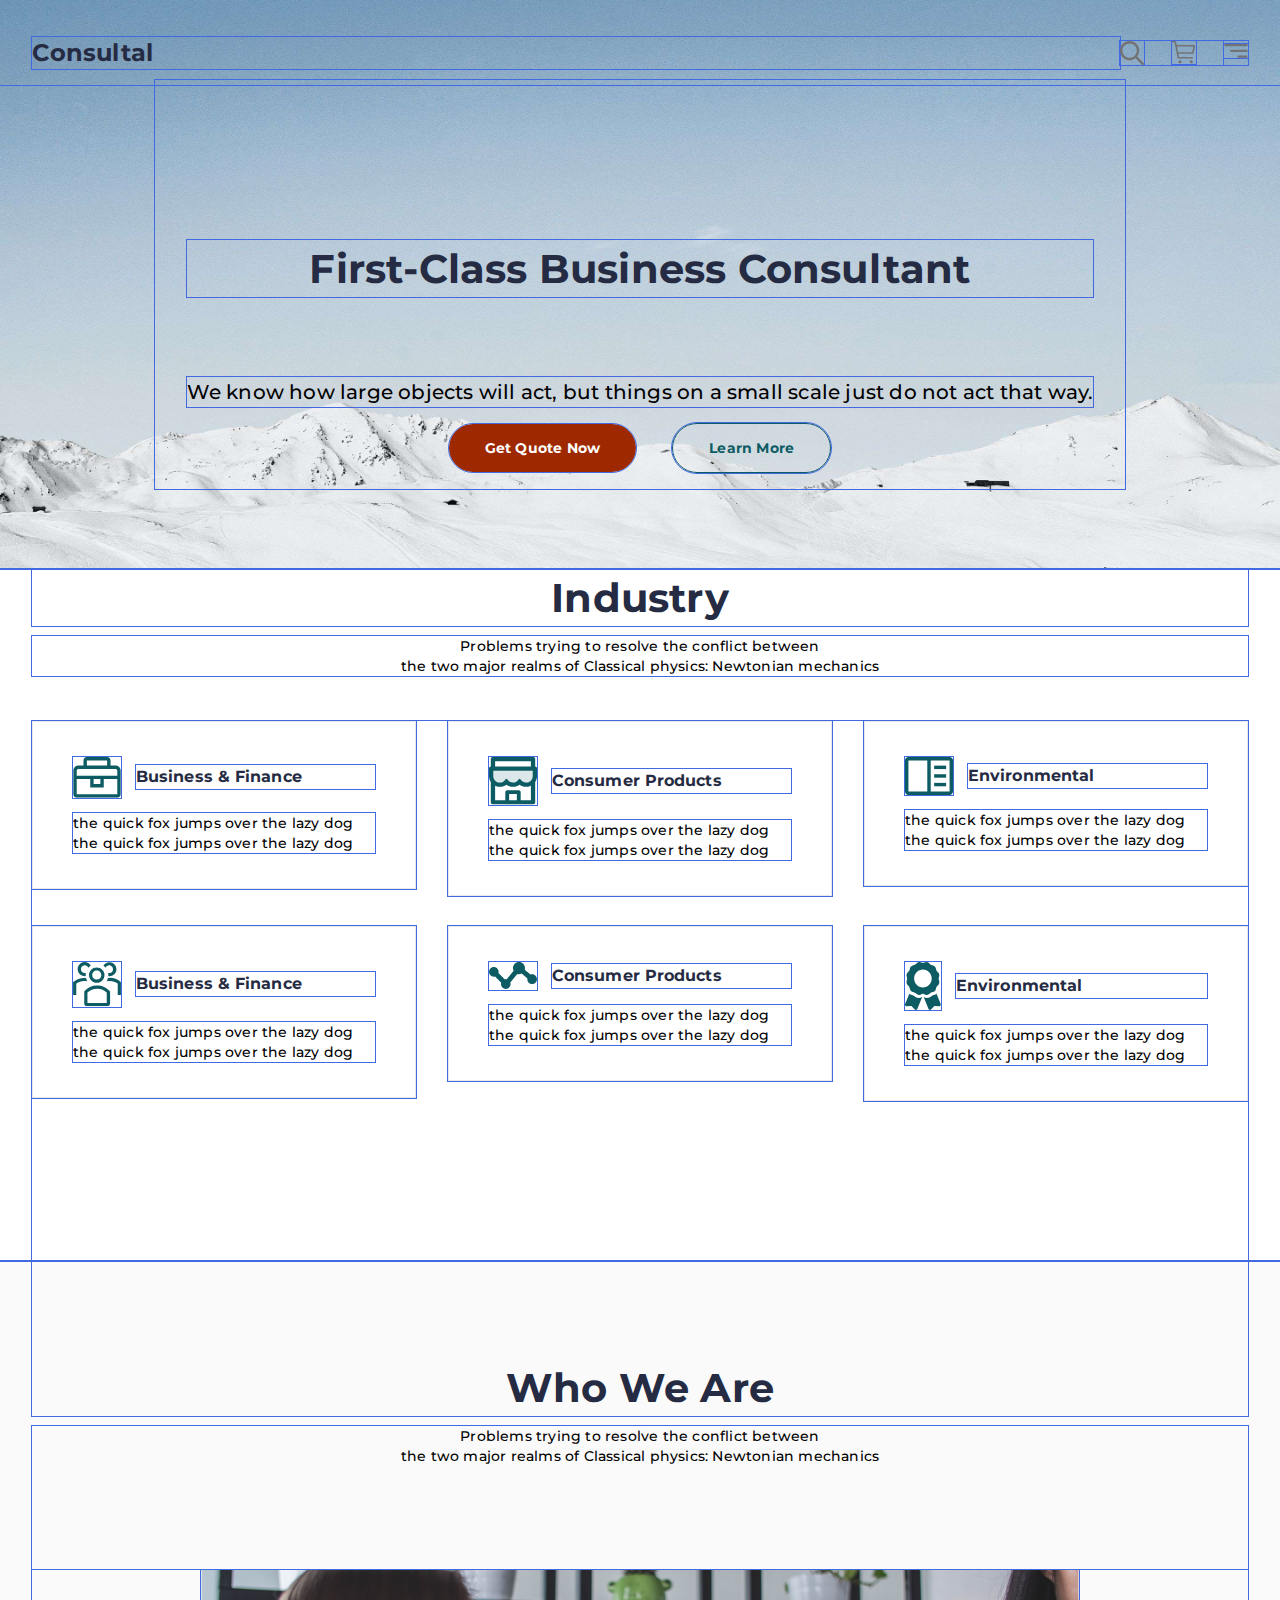
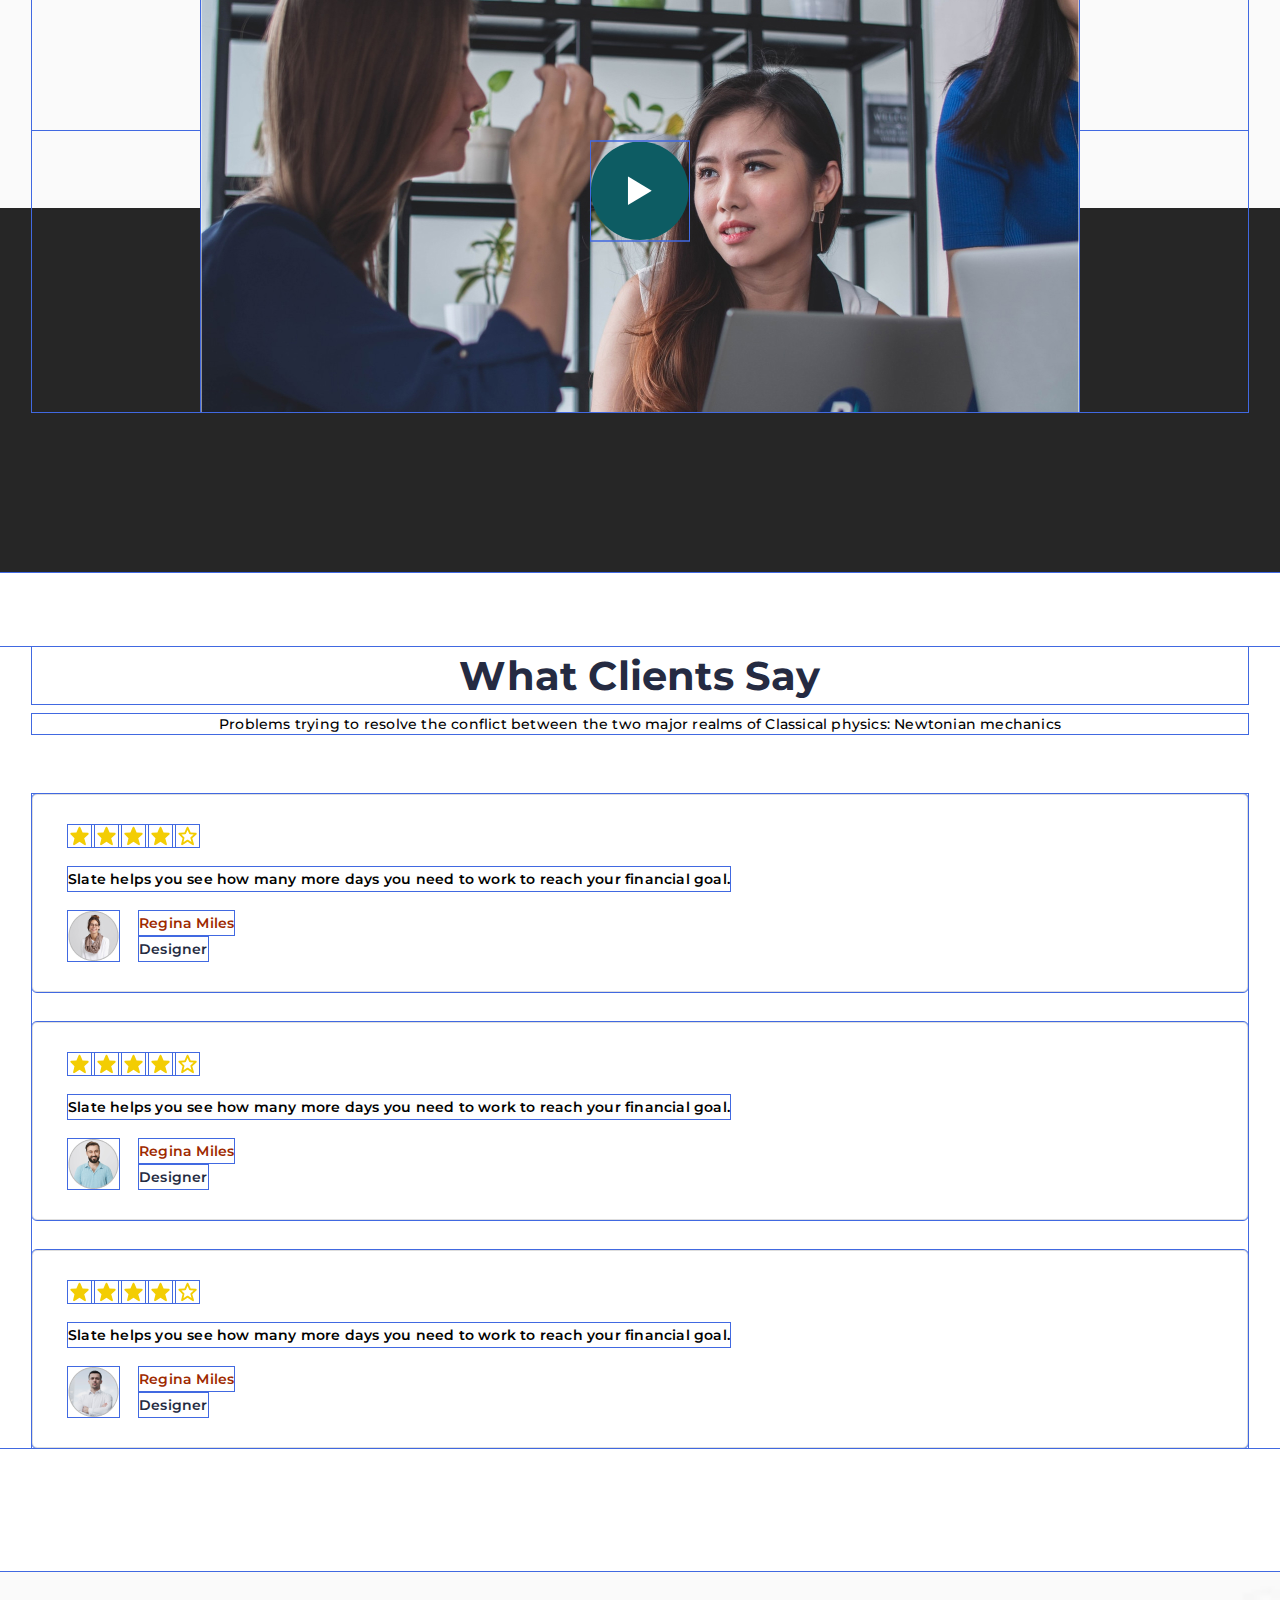
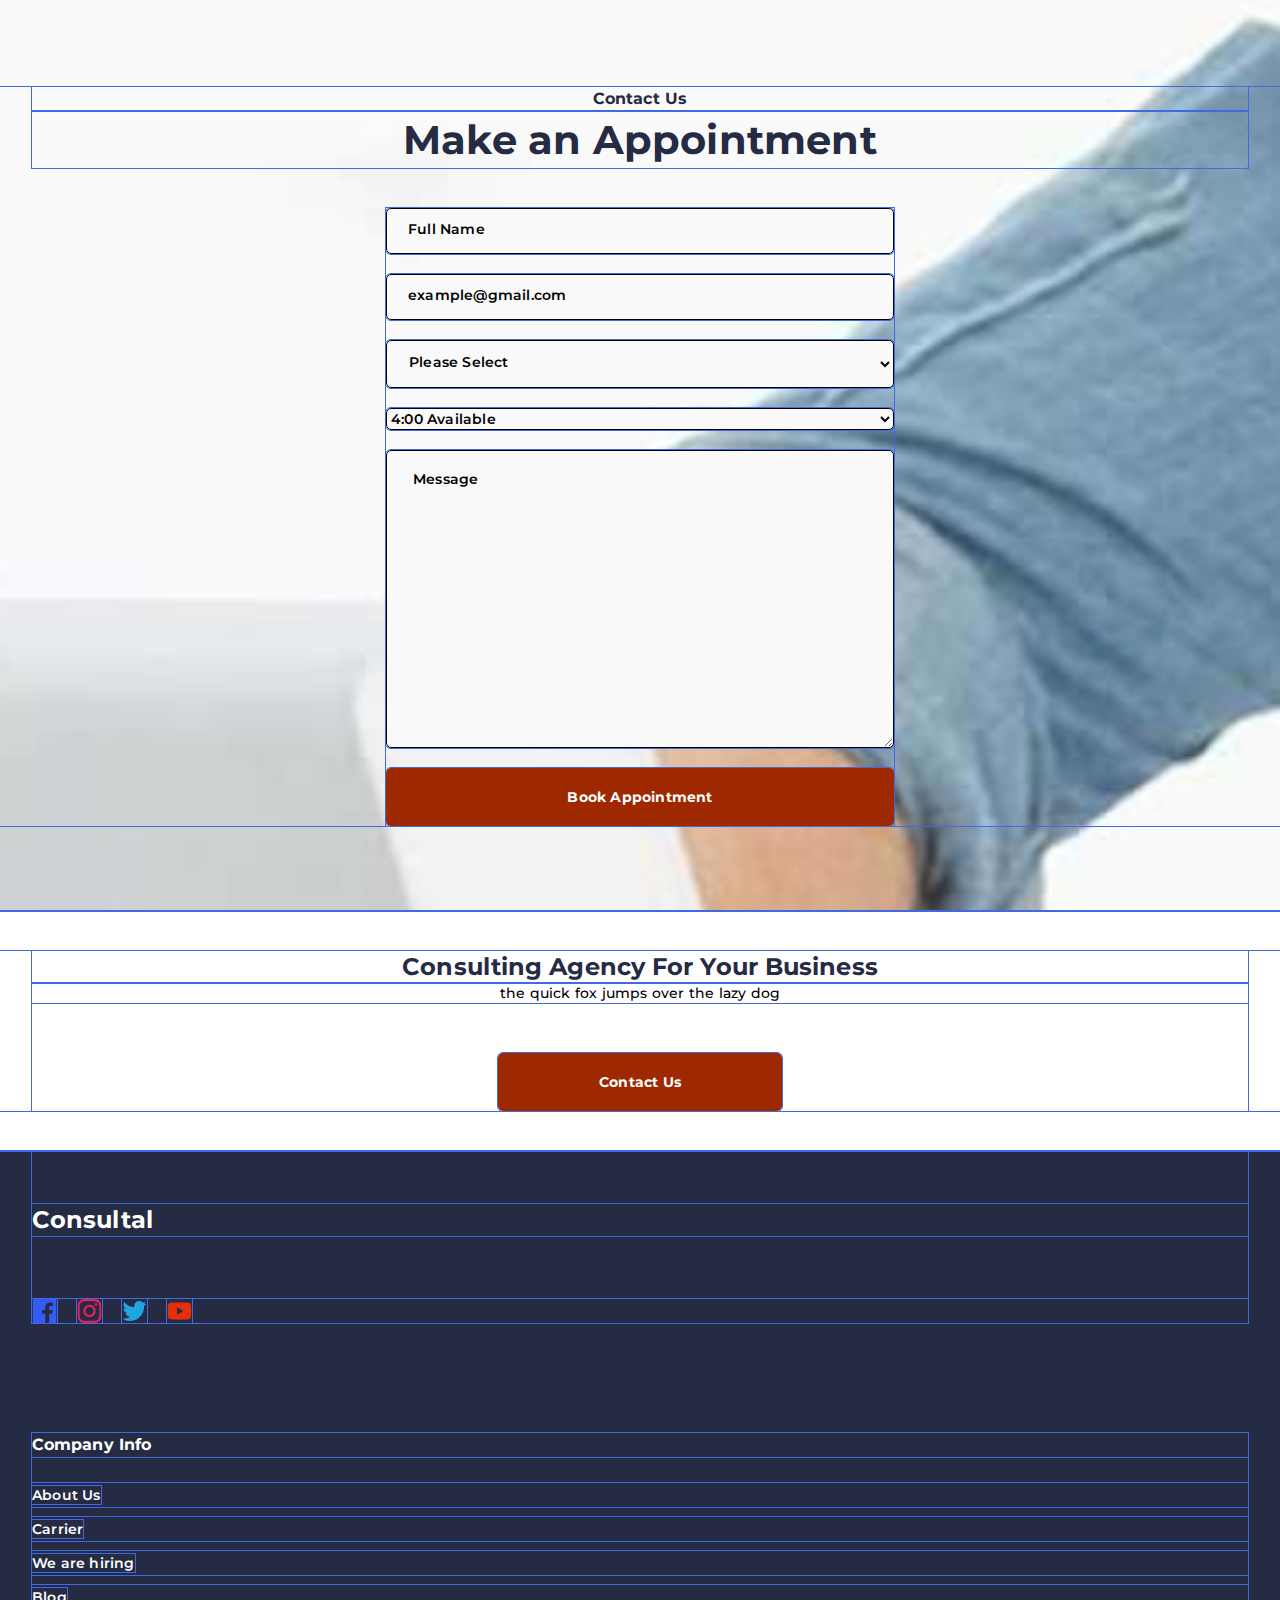
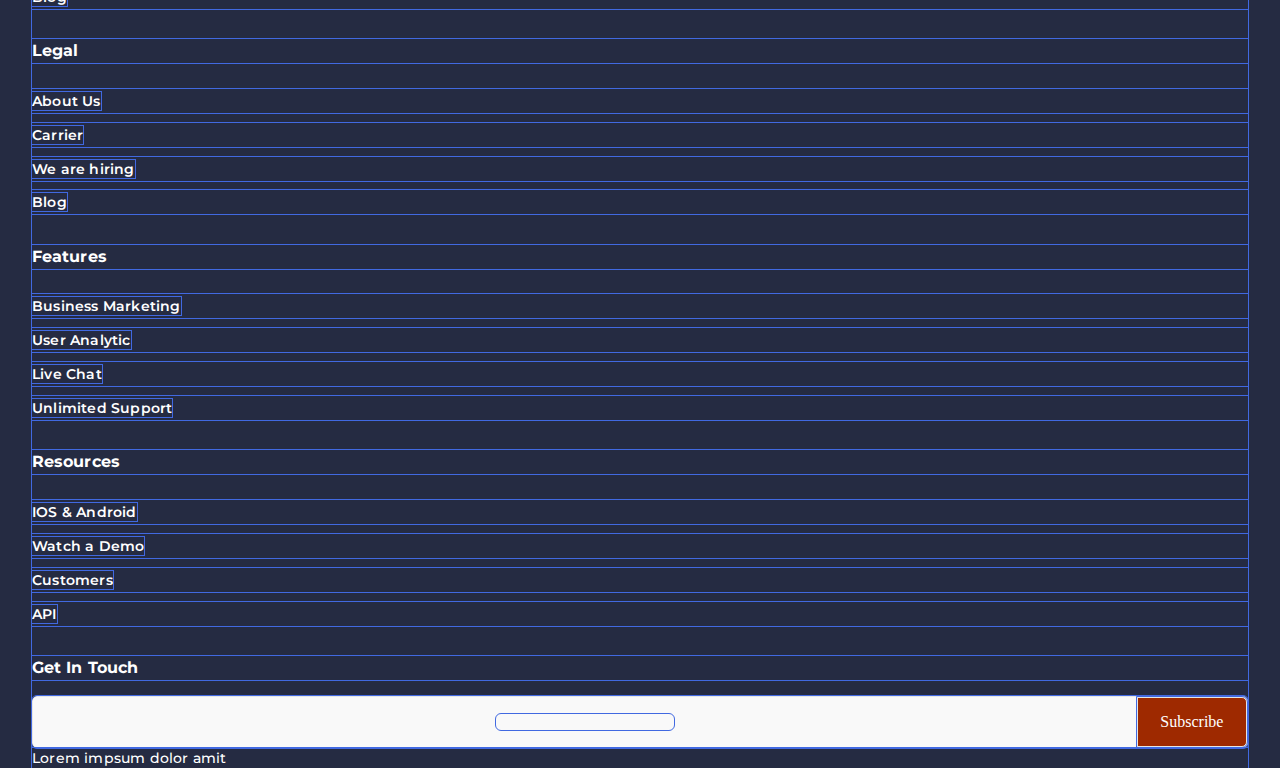
==== index.html @ 3b2313d7 "Add files via upload" ====
<!DOCTYPE html>
<html lang="en">

<head>
    <meta charset="UTF-8">
    <meta name="viewport" content="width=device-width, initial-scale=1.0">
    <title>Consultal</title>
    <link rel="stylesheet" href="css/style.css">
    <script type="module" src="js/index.js" defer></script>
</head>

<body>
    <header class="container" id="header">
        <h3 class="header__title">Consultal</h3>
        <ul class="header__links">
            <li class="header__item"><a href="" class="header__link">Home</a></li>
            <li class="header__item"><a href="" class="header__link">Product</a></li>
            <li class="header__item"><a href="" class="header__link">Pricing</a></li>
            <li class="header__item"><a href="" class="header__link">Contact</a></li>
            <li class="header__item"><a href="html/animation.html" class="header__link">Lab 8</a></li>

        </ul>
        <nav class="header__navigation">
            <button class="header__button">
                <img src="svg/search.svg" alt="search" aria-label="start search">
            </button>
            <button class="header__button">
                <img src="svg/shop.svg" alt="shop" aria-label="open shop">
            </button>
            <button class="header__button" id="burgerButton">
                <img src="svg/menu.svg" alt="burger menu" aria-label="open menu">
            </button>
        </nav>
        <ul class="burger">
            <li class="burger__list">
                <a href="#" class="burger__link" aria-label="open home page">Home</a>
            </li>
            <li class="burger__list">
                <a href="#" class="burger__link" aria-label="open product page">Product</a>
            </li>
            <li class="burger__list">
                <a href="#" class="burger__link" aria-label="open pricing page">Pricing</a>
            </li>
            <li class="burger__list">
                <a href="#" class="burger__link" aria-label="open contact page">Contact</a>
            </li>
        </ul>
    </header>
    <main>
        <section class="hero">
            <div class="container">
                <h1 class="hero__title">First-Class
                    Business
                    Consultant
                </h1>
                <h4 class="hero__title" id="last">
                    We know how large
                    objects will act, but things
                    on a small scale just do
                    not act that way.
                </h4>
                <button class="hero__button-orange">Get Quote Now</button>
                <button class="hero__button-transparent">Learn More</button>
            </div>
        </section>
        <section class="cards">
            <div class="container">
                <h2 class="cards__title">Industry</h2>
                <p class="cards__paragraph">
                    Problems trying to resolve the
                    conflict between <br> the two major realms of
                    Classical physics: Newtonian mechanics
                </p>
                <div class="cards__container">
                    <section class="card">
                        <img src="svg/card-1.svg" alt="first card icon" class="card__image">
                        <h5 class="card__title">Business & Finance </h5>
                        <p class="card__paragraph">
                            the quick fox jumps over the lazy
                            dog the quick fox jumps over the
                            lazy dog
                        </p>
                    </section>
                    <section class="card">
                        <img src="svg/card-2.svg" alt="second card icon" class="card__image">
                        <h5 class="card__title">Consumer Products </h5>
                        <p class="card__paragraph">
                            the quick fox jumps over the lazy
                            dog the quick fox jumps over the
                            lazy dog
                        </p>
                    </section>
                    <section class="card">
                        <img src="svg/card-3.svg" alt="third card icon" class="card__image">
                        <h5 class="card__title">Environmental </h5>
                        <p class="card__paragraph">
                            the quick fox jumps over the lazy
                            dog the quick fox jumps over the
                            lazy dog
                        </p>
                    </section>
                    <section class="card">
                        <img src="svg/card-4.svg" alt="fourth card icon" class="card__image">
                        <h5 class="card__title">Business & Finance </h5>
                        <p class="card__paragraph">
                            the quick fox jumps over the lazy
                            dog the quick fox jumps over the
                            lazy dog
                        </p>
                    </section>
                    <section class="card">
                        <img src="svg/card-5.svg" alt="fifth card icon" class="card__image">
                        <h5 class="card__title">Consumer Products </h5>
                        <p class="card__paragraph">
                            the quick fox jumps over the lazy
                            dog the quick fox jumps over the
                            lazy dog
                        </p>
                    </section>
                    <section class="card">
                        <img src="svg/card-6.svg" alt="sixth card icon" class="card__image">
                        <h5 class="card__title">Environmental </h5>
                        <p class="card__paragraph">
                            the quick fox jumps over the lazy
                            dog the quick fox jumps over the
                            lazy dog
                        </p>
                    </section>
                </div>
            </div>
        </section>
        <section class="about">
            <div class="container">
                <h2 class="about__title">Who We Are</h2>
                <p class="about__paragraph">
                    Problems trying to resolve
                    the conflict between <br> the
                    two major realms of Classical
                    physics: Newtonian mechanics
                </p>
                <section class="video">
                    <video poster="image/cover1440-about.jpg" preload="metadata">
                    </video>
                    <button class="video__button">
                        <img src="svg/video-play.svg" alt="play button" id="play-button"
                            aria-label="start watching video">
                    </button>
                </section>
            </div>
        </section>
        <section class="reviews">
            <div class="container">
                <h2 class="reviews__title">
                    What Clients Say
                </h2>
                <p class="reviews__paragraph">
                    Problems trying to resolve
                    the conflict between the two major
                    realms of Classical physics:
                    Newtonian mechanics
                </p>
                <div class="review__container">
                    <section class="review">
                        <div class="review__rating">
                            <img src="svg/filled-star.svg" alt="filled star">
                            <img src="svg/filled-star.svg" alt="filled star">
                            <img src="svg/filled-star.svg" alt="filled star">
                            <img src="svg/filled-star.svg" alt="filled star">
                            <img src="svg/unfilled-star.svg" alt="unfilled star">
                        </div>
                        <h6 class="review__title">
                            Slate helps you see how many
                            more days you need to work to
                            reach your financial goal.
                        </h6>
                        <img src="image/review-1.png" alt="designer avatar" class="review__avatar">
                        <a href="" class="review__link" aria-label="follow to desginer's profile">Regina Miles</a>
                        <h6 class="review__speciality">Designer</h6>
                    </section>
                    <section class="review">
                        <div class="review__rating">
                            <img src="svg/filled-star.svg" alt="filled star">
                            <img src="svg/filled-star.svg" alt="filled star">
                            <img src="svg/filled-star.svg" alt="filled star">
                            <img src="svg/filled-star.svg" alt="filled star">
                            <img src="svg/unfilled-star.svg" alt="unfilled star">
                        </div>
                        <h6 class="review__title">
                            Slate helps you see how many
                            more days you need to work to 
                            reach your financial goal.
                        </h6>
                        <img src="image/review-2.png" alt="designer avatar" class="review__avatar">
                        <a href="" class="review__link" aria-label="follow to desginer's profile">Regina Miles</a>
                        <h6 class="review__speciality">Designer</h6>
                    </section>
                    <section class="review">
                        <div class="review__rating">
                            <img src="svg/filled-star.svg" alt="filled star">
                            <img src="svg/filled-star.svg" alt="filled star">
                            <img src="svg/filled-star.svg" alt="filled star">
                            <img src="svg/filled-star.svg" alt="filled star">
                            <img src="svg/unfilled-star.svg" alt="unfilled star">
                        </div>
                        <h6 class="review__title">
                            Slate helps you see how many
                            more days you need to work to 
                            reach your financial goal.
                        </h6>
                        <img src="image/review-3.png" alt="designer avatar" class="review__avatar">
                        <a href="" class="review__link" aria-label="follow to desginer's profile">Regina Miles</a>
                        <h6 class="review__speciality">Designer</h6>
                    </section>
                </div>
            </div>
        </section>
        <section class="contact">
            <div class="container">
                <h5 class="contact__title">Contact Us</h5>
                <h2 class="contact__title-big">Make an Appointment</h2>
                <form action="" class="form">
                    <input placeholder="Full Name" type="text" class="form__name">
                    <input placeholder="example@gmail.com" type="email" class="form__email">
                    <label for="select-1" hidden>Select Variable</label>
                    <select name="select-1" id="" class="form__select">
                        <option value="0" disabled selected>Please Select</option>
                    </select>
                    <label for="select-2" hidden>Select Time</label>
                    <select name="select-2" id="" class="form__select-2">
                        <option value="0" disabled selected>4:00 Available</option>
                    </select>
                    <textarea placeholder="Message" name="" id="" cols="30" rows="10" class="form__textarea"></textarea>
                    <button class="form__button">Book Appointment</button>
                </form>
            </div>
        </section>
        <section class="conclusion">
            <div class="container">
                <div class="conclusion__container">
                    <h3 class="conclusion__title">Consulting Agency For Your Business</h3>
                    <p class="conclusion__paragraph">the quick fox jumps over the lazy dog</p>
                    <button class="conclusion__button">Contact Us</button>
                </div>
            </div>
        </section>
    </main>
    <footer>
        <div class="container">
            <section class="footer__social">
                <h3 class="footer__brand">Consultal</h3>
                <section class="footer__logotypes">
                    <img src="svg/facebook.svg" alt="facebook logotype" class="footer__logotype">
                    <img src="svg/instagram.svg" alt="instagram logotype" class="footer__logotype">
                    <img src="svg/twitter.svg" alt="twitter logotype" class="footer__logotype">
                    <img src="svg/youtube.svg" alt="youtube logotype" class="footer__logotype">
                </section>
            </section>
            <section class="footer__content">
                <ul class="footer__list">
                    <h5 aria-label="footer__title" class="footer__title">Company Info</h5>
                    <li aria-label="footer subtitle"  class="footer__item"><a href="" class="footer__link">About Us</a></li>
                    <li aria-label="footer subtitle" class="footer__item"><a href="" class="footer__link">Carrier</a></li>
                    <li aria-label="footer subtitle" class="footer__item"><a href="" class="footer__link">We are hiring</a></li>
                    <li aria-label="footer subtitle" class="footer__item"><a href="" class="footer__link">Blog</a></li>
                </ul>
                <ul class="footer__list">
                    <h5 aria-label="footer title" class="footer__title">Legal</h5>
                    <li aria-label="footer subtitle"  class="footer__item"><a href="" class="footer__link">About Us</a></li>
                    <li aria-label="footer subtitle" class="footer__item"><a href="" class="footer__link">Carrier</a></li>
                    <li aria-label="footer subtitle" class="footer__item"><a href="" class="footer__link">We are hiring</a></li>
                    <li aria-label="footer subtitle" class="footer__item"><a href="" class="footer__link">Blog</a></li>
                </ul>
                <ul class="footer__list">
                    <h5 aria-label="footer title" class="footer__title">Features</h5>
                    <li aria-label="footer subtitle"  class="footer__item"><a href="" class="footer__link">Business Marketing</a></li>
                    <li aria-label="footer subtitle" class="footer__item"><a href="" class="footer__link">User Analytic</a></li>
                    <li aria-label="footer subtitle" class="footer__item"><a href="" class="footer__link">Live Chat</a></li>
                    <li aria-label="footer subtitle" class="footer__item"><a href="" class="footer__link">Unlimited Support</a></li>
                </ul>
                <ul class="footer__list">
                    <h5 aria-label="footer title" class="footer__title">Resources</h5>
                    <li aria-label="footer subtitle"  class="footer__item"><a href="" class="footer__link">IOS & Android</a></li>
                    <li aria-label="footer subtitle" class="footer__item"><a href="" class="footer__link">Watch a Demo</a></li>
                    <li aria-label="footer subtitle" class="footer__item"><a href="" class="footer__link">Customers</a></li>
                    <li aria-label="footer subtitle" class="footer__item"><a href="" class="footer__link">API</a></li>
                </ul>
                <section class="footer__form">
                    <h5 aria-label="footer form title" class="footer__title">Get In Touch</h5>
                    <div  class="form__container">
                        <input type="text" aria-label="search" class="footer__input">
                        <button class="footer__button">Subscribe</button>
                    </div>
                    <p class="footer__text">Lorem impsum dolor amit</p>
                </section>
            </section>
        </div>
    </footer>
    <div class="toast">
        <div class="toast__wrapper">
          <p class="name"></p>
          <p class="message"></p>
          <button class="toast__button">
            <svg xmlns="http://www.w3.org/2000/svg" width="16" height="16" fill="currentColor" class="bi bi-x" viewBox="0 0 16 16">
              <path d="M4.646 4.646a.5.5 0 0 1 .708 0L8 7.293l2.646-2.647a.5.5 0 0 1 .708.708L8.707 8l2.647 2.646a.5.5 0 0 1-.708.708L8 8.707l-2.646 2.647a.5.5 0 0 1-.708-.708L7.293 8 4.646 5.354a.5.5 0 0 1 0-.708z"/>
            </svg>
          </button>
        </div>
      </div>
      
</body>

</html>
---- css/style.css ----
*{padding:0px;margin:0px;border:none}*,:after,:before{-webkit-box-sizing:border-box;box-sizing:border-box}a,a:link,a:visited{text-decoration:none}a:hover{text-decoration:none}aside,footer,header,main,nav,section{display:block}h1,h2,h3,h4,h5,h6,p{color:#fff;font-size:inherit;font-weight:inherit}ul,ul li{list-style:none}img{vertical-align:top}img,svg{max-width:100%;height:auto}address{font-style:normal}button,input,select,textarea{font-family:inherit;font-size:inherit;color:inherit;background-color:transparent}input::-ms-clear{display:none}button,input[type=submit]{display:inline-block;-webkit-box-shadow:none;box-shadow:none;background-color:transparent;background:none;cursor:pointer}button:active,button:focus,input:active,input:focus{outline:none}button::-moz-focus-inner{padding:0;border:0}label{cursor:pointer}legend{display:block}.container{padding:0 2rem}.burger-active{display:-webkit-box!important;display:-ms-flexbox!important;display:flex!important}@font-face{font-family:"Montserrat";src:url("../fonts/Montserrat-Medium.eot");src:url("../fonts/Montserrat-Medium.eot?#iefix") format("embedded-opentype"),url("../fonts/Montserrat-Medium.woff2") format("woff2"),url("../fonts/Montserrat-Medium.woff") format("woff"),url("../fonts/Montserrat-Medium.ttf") format("truetype"),url("../fonts/Montserrat-Medium.svg#Montserrat-Medium") format("svg");font-weight:500;font-style:normal;font-display:swap}@font-face{font-family:"Montserrat";src:url("../fonts/Montserrat-SemiBold.eot");src:url("../fonts/Montserrat-SemiBold.eot?#iefix") format("embedded-opentype"),url("../fonts/Montserrat-SemiBold.woff2") format("woff2"),url("../fonts/Montserrat-SemiBold.woff") format("woff"),url("../fonts/Montserrat-SemiBold.ttf") format("truetype"),url("../fonts/Montserrat-SemiBold.svg#Montserrat-SemiBold") format("svg");font-weight:600;font-style:normal;font-display:swap}@font-face{font-family:"Roboto";src:url("../fonts/Roboto-Regular.eot");src:url("../fonts/Roboto-Regular.eot?#iefix") format("embedded-opentype"),url("../fonts/Roboto-Regular.woff2") format("woff2"),url("../fonts/Roboto-Regular.woff") format("woff"),url("../fonts/Roboto-Regular.ttf") format("truetype"),url("../fonts/Roboto-Regular.svg#Roboto-Regular") format("svg");font-weight:normal;font-style:normal;font-display:swap}@font-face{font-family:"Montserrat";src:url("../fonts/Montserrat-ExtraBold.eot");src:url("../fonts/Montserrat-ExtraBold.eot?#iefix") format("embedded-opentype"),url("../fonts/Montserrat-ExtraBold.woff2") format("woff2"),url("../fonts/Montserrat-ExtraBold.woff") format("woff"),url("../fonts/Montserrat-ExtraBold.ttf") format("truetype"),url("../fonts/Montserrat-ExtraBold.svg#Montserrat-ExtraBold") format("svg");font-weight:bold;font-style:normal;font-display:swap}@font-face{font-family:"Montserrat";src:url("../fonts/Montserrat-Regular.eot");src:url("../fonts/Montserrat-Regular.eot?#iefix") format("embedded-opentype"),url("../fonts/Montserrat-Regular.woff2") format("woff2"),url("../fonts/Montserrat-Regular.woff") format("woff"),url("../fonts/Montserrat-Regular.ttf") format("truetype"),url("../fonts/Montserrat-Regular.svg#Montserrat-Regular") format("svg");font-weight:normal;font-style:normal;font-display:swap}@font-face{font-family:"Montserrat";src:url("../fonts/Montserrat-Bold.eot");src:url("../fonts/Montserrat-Bold.eot?#iefix") format("embedded-opentype"),url("../fonts/Montserrat-Bold.woff2") format("woff2"),url("../fonts/Montserrat-Bold.woff") format("woff"),url("../fonts/Montserrat-Bold.ttf") format("truetype"),url("../fonts/Montserrat-Bold.svg#Montserrat-Bold") format("svg");font-weight:bold;font-style:normal;font-display:swap}h1,h2,h3,h4,h5,h6{color:#252B42}h1,h2,h4{text-align:center}h1{font-family:"Montserrat",sans-serif;font-size:2.5rem;font-style:normal;font-weight:700;line-height:3.5625rem;letter-spacing:0.0125rem}h2{font-family:"Montserrat",sans-serif;font-size:2.5rem;font-style:normal;font-weight:700;line-height:3.5625rem;letter-spacing:0.0125rem}h3{font-family:"Montserrat",sans-serif;font-size:1.5rem;font-style:normal;font-weight:700;line-height:2rem;letter-spacing:0.00625rem}h4{font-family:"Montserrat",sans-serif;font-size:1.25rem;font-style:normal;font-weight:500;line-height:1.875rem;letter-spacing:0.0125rem}h5{font-family:"Montserrat",sans-serif;font-size:1rem;font-style:normal;font-weight:700;line-height:1.5rem;letter-spacing:0.00625rem}h6{font-family:"Montserrat",sans-serif;font-size:0.875rem;font-style:normal;font-weight:600;line-height:1.5rem;letter-spacing:0.0125rem}p{color:#000;font-family:"Montserrat",sans-serif;font-size:0.875rem;font-style:normal;font-weight:500;line-height:1.25rem;letter-spacing:0.0125rem}a{font-family:"Montserrat",sans-serif;font-size:0.875rem;font-style:normal;font-weight:600;line-height:1.5rem;letter-spacing:0.0125rem}input,option,select,textarea{-webkit-box-align:center;-ms-flex-align:center;align-items:center;-ms-flex-negative:0;flex-shrink:0;border-radius:0.3125rem;border:1px solid #000;background:#f9f9f9}input::-webkit-input-placeholder,textarea::-webkit-input-placeholder{color:#000;font-family:Montserrat;font-size:0.875rem;font-style:normal;font-weight:600;line-height:1.5rem;letter-spacing:0.0125rem}input::-moz-placeholder,textarea::-moz-placeholder{color:#000;font-family:Montserrat;font-size:0.875rem;font-style:normal;font-weight:600;line-height:1.5rem;letter-spacing:0.0125rem}input:-ms-input-placeholder,textarea:-ms-input-placeholder{color:#000;font-family:Montserrat;font-size:0.875rem;font-style:normal;font-weight:600;line-height:1.5rem;letter-spacing:0.0125rem}input::-ms-input-placeholder,textarea::-ms-input-placeholder{color:#000;font-family:Montserrat;font-size:0.875rem;font-style:normal;font-weight:600;line-height:1.5rem;letter-spacing:0.0125rem}input::placeholder,select,textarea::placeholder{color:#000;font-family:Montserrat;font-size:0.875rem;font-style:normal;font-weight:600;line-height:1.5rem;letter-spacing:0.0125rem}header{display:-webkit-box;display:-ms-flexbox;display:flex;-webkit-box-pack:justify;-ms-flex-pack:justify;justify-content:space-between;-webkit-box-align:center;-ms-flex-align:center;align-items:center;display:-ms-grid;display:grid;grid-template-areas:"title nav" "burger burger";-ms-grid-columns:1fr auto;grid-template-columns:1fr auto;background:#F6F6F6}.header__links{display:none}#header{padding-top:2.3rem;padding-bottom:1rem}.header__title{-ms-grid-row:1;-ms-grid-column:1;grid-area:title}.card>.header__title{-ms-grid-row:1;-ms-grid-column:3}.header__navigation{-ms-grid-row:1;-ms-grid-column:2;grid-area:nav}.header__navigation{display:-webkit-box;display:-ms-flexbox;display:flex;gap:1.75rem}.header__button{border:0;background:none}.burger{-ms-grid-row:2;-ms-grid-column:1;-ms-grid-column-span:2;grid-area:burger;text-align:center;margin:5rem 0;display:-webkit-box;display:-ms-flexbox;display:flex;-webkit-box-orient:vertical;-webkit-box-direction:normal;-ms-flex-direction:column;flex-direction:column;gap:1.88rem;display:none}.burger__link{font-family:"Montserrat",sans-serif;color:#000;font-size:1.875rem;font-style:normal;font-weight:400;line-height:2.8125rem;letter-spacing:0.0125rem}.hero{padding:5rem 0;display:-webkit-box;display:-ms-flexbox;display:flex;-webkit-box-orient:vertical;-webkit-box-direction:normal;-ms-flex-direction:column;flex-direction:column;gap:2.5rem;background:#fafafa}#last{color:#000;text-align:center}.hero__button-orange{font-family:"Montserrat",sans-serif;font-size:0.875rem;font-style:normal;font-weight:700;line-height:1.75rem;letter-spacing:0.0125rem;display:-webkit-box;display:-ms-flexbox;display:flex;padding:0.625rem 2.25rem;-webkit-box-orient:vertical;-webkit-box-direction:normal;-ms-flex-direction:column;flex-direction:column;-webkit-box-align:center;-ms-flex-align:center;align-items:center;gap:0.625rem;border-radius:2.3125rem;background:#9E2900;color:#FFFFFF;margin:0 auto;margin-top:2.56rem;margin-bottom:1.56rem}.hero__button-transparent{font-family:"Montserrat",sans-serif;font-size:0.875rem;font-style:normal;font-weight:700;line-height:1.75rem;letter-spacing:0.0125rem;display:-webkit-box;display:-ms-flexbox;display:flex;padding:0.625rem 2.25rem;-webkit-box-orient:vertical;-webkit-box-direction:normal;-ms-flex-direction:column;flex-direction:column;-webkit-box-align:center;-ms-flex-align:center;align-items:center;gap:0.625rem;border-radius:2.3125rem;border:1px solid #0D5C63;color:#0D5C63;margin:0 auto}.cards__title{margin-bottom:0.62rem}.cards__paragraph{text-align:center;margin-bottom:2.81rem}.card{padding:2.1875rem 2.5rem;display:-ms-grid;display:grid;gap:0.9375rem;-ms-grid-rows:auto 0.9375rem auto;grid-template-areas:"image title" "paragraph paragraph";-ms-grid-columns:auto 0.9375rem 1fr;grid-template-columns:auto 1fr;border:1px solid #e8e8e8;margin-bottom:1.87rem}.card:last-child{margin-bottom:10rem}.card__image{-ms-grid-row:1;-ms-grid-column:1;grid-area:image}.card__title{-ms-grid-row:1;-ms-grid-column:1;grid-area:title;-ms-grid-row-align:center;align-self:center}.card>.card__title{-ms-grid-row:1;-ms-grid-column:3}.card__paragraph{-ms-grid-row:3;-ms-grid-column:1;-ms-grid-column-span:3;grid-area:paragraph}.about{background:-webkit-gradient(linear,left top,left bottom,color-stop(60%,#fafafa),color-stop(60%,rgba(0,0,0,0.85)));background:linear-gradient(180deg,#fafafa 60%,rgba(0,0,0,0.85) 60%)}.about__content{background:#f3f3f3}.about__title{padding-top:6.13rem}.about__paragraph{text-align:center;padding-bottom:16.53rem;margin-top:0.62rem}.video{display:-webkit-box;display:-ms-flexbox;display:flex;-webkit-box-pack:center;-ms-flex-pack:center;justify-content:center;position:absolute;top:-10rem}.video{position:relative}.video__button{position:absolute;top:50%;left:50%;-webkit-transform:translate(-50%,-50%);transform:translate(-50%,-50%)}.reviews__title{color:#252B42;text-align:center;margin-top:4.69rem}.reviews__paragraph{text-align:center;margin-bottom:3.75rem;margin-top:0.62rem}.review{display:-ms-grid;display:grid;grid-template-areas:"rating rating" "text text" "avatar link" "avatar speciality";-ms-grid-rows:auto 1.25rem auto 1.25rem auto 1.25rem auto;grid-template-rows:auto auto auto auto;-ms-grid-columns:auto 1.25rem 2fr;grid-template-columns:auto 2fr;grid-gap:1.25rem;-webkit-box-align:center;-ms-flex-align:center;align-items:center;justify-items:baseline;border-radius:0.3125rem;border:1px solid #dedede;background:#FFFFFF;margin-bottom:1.88rem;padding:1.875rem 2.1875rem}.review:last-child{margin-bottom:7.75rem}.review__rating{-ms-grid-row:1;-ms-grid-column:1;-ms-grid-column-span:3;grid-area:rating;text-align:center}.review__title{-ms-grid-row:3;-ms-grid-column:1;-ms-grid-column-span:3;grid-area:text;color:#000}.review__avatar{-ms-grid-row:5;-ms-grid-row-span:3;-ms-grid-column:1;grid-area:avatar}.review__link{-ms-grid-row:5;-ms-grid-column:3;grid-area:link;color:#9E2900;letter-spacing:0.0125rem}.review__speciality{-ms-grid-row:7;-ms-grid-column:3;grid-area:speciality;color:#252B42;margin-top:-1.2rem}.contact{background:url("../image/form-bg.png"),lightgray;background-position:center;background-size:cover;background-repeat:no-repeat;padding:7.19rem 0 5.31rem 0}.contact__title{text-align:center}.contact__title-big{margin-bottom:2.5rem}.form{display:-webkit-box;display:-ms-flexbox;display:flex;-webkit-box-orient:vertical;-webkit-box-direction:normal;-ms-flex-direction:column;flex-direction:column;gap:1.25rem;-webkit-box-pack:center;-ms-flex-pack:center;justify-content:center}.form__email,.form__name{display:-webkit-box;display:-ms-flexbox;display:flex;padding:0.6875rem 10.75rem 0.9375rem 1.3125rem;-webkit-box-align:center;-ms-flex-align:center;align-items:center;-ms-flex-negative:0;flex-shrink:0}.form__select{display:-webkit-box;display:-ms-flexbox;display:flex;padding:0.6875rem 1.25rem 0.9375rem 1.125rem;-webkit-box-pack:center;-ms-flex-pack:center;justify-content:center;-webkit-box-align:center;-ms-flex-align:center;align-items:center;gap:8.4375rem;-ms-flex-negative:0;flex-shrink:0}.form__textarea{display:-webkit-box;display:-ms-flexbox;display:flex;padding:1rem 12.1875rem 6.25rem 1.625rem;-webkit-box-align:center;-ms-flex-align:center;align-items:center}.form__button{font-family:"Montserrat",sans-serif;font-size:0.875rem;font-style:normal;font-weight:700;line-height:1.75rem;letter-spacing:0.0125rem;display:-webkit-box;display:-ms-flexbox;display:flex;padding:0.625rem 2.25rem;-webkit-box-orient:vertical;-webkit-box-direction:normal;-ms-flex-direction:column;flex-direction:column;-webkit-box-align:center;-ms-flex-align:center;align-items:center;gap:0.625rem;border-radius:0.3125rem;background:#9E2900;color:#FFFFFF;padding:0.9375rem 2.5rem}.conclusion{padding:2.5rem 0}.conclusion__paragraph{text-align:center;margin-bottom:3.12rem}.conclusion__title{text-align:center}.conclusion__button{font-family:"Montserrat",sans-serif;font-size:0.875rem;font-style:normal;font-weight:700;line-height:1.75rem;letter-spacing:0.0125rem;display:-webkit-box;display:-ms-flexbox;display:flex;padding:0.625rem 2.25rem;-webkit-box-orient:vertical;-webkit-box-direction:normal;-ms-flex-direction:column;flex-direction:column;-webkit-box-align:center;-ms-flex-align:center;align-items:center;gap:0.625rem;border-radius:0.3125rem;background:#9E2900;color:#FFFFFF;margin-top:3.13rem;padding:0.94rem 6.34rem;margin:0 auto}footer{background:#252B42;color:#FFFFFF}.footer__social{display:-webkit-box;display:-ms-flexbox;display:flex;-webkit-box-orient:vertical;-webkit-box-direction:normal;-ms-flex-direction:column;flex-direction:column;-webkit-box-pack:start;-ms-flex-pack:start;justify-content:flex-start;gap:3.94rem}.footer__brand{color:#FFFFFF;margin-top:3.31rem}.footer__logotypes{display:-webkit-box;display:-ms-flexbox;display:flex;gap:1.25rem}.footer__content{margin-top:6.88rem;display:-webkit-box;display:-ms-flexbox;display:flex;-webkit-box-orient:vertical;-webkit-box-direction:normal;-ms-flex-direction:column;flex-direction:column;gap:1.88rem}.footer__list{display:-webkit-box;display:-ms-flexbox;display:flex;-webkit-box-orient:vertical;-webkit-box-direction:normal;-ms-flex-direction:column;flex-direction:column;gap:0.62rem}.footer__title{color:inherit;margin-bottom:1rem}.footer__link{color:#FFFFFF}.form__container{display:-webkit-box;display:-ms-flexbox;display:flex;-webkit-box-align:center;-ms-flex-align:center;align-items:center;border-radius:0.3125rem;border:1px solid #e6e6e6;background:#f9f9f9}.footer__input{border:0;color:#252B42;font-size:0.875rem;margin:0 auto}.footer__button{color:inherit;border-radius:0rem 0.3125rem 0.3125rem 0rem;border:1px solid #e6e6e6;background:#9E2900;padding:0.94rem 1.41rem}.footer__text{color:inherit}.toast{border:1px solid black;width:300px;height:100px;position:fixed;right:-500px;bottom:70px;border-radius:10px;-webkit-box-orient:vertical;-webkit-box-direction:normal;-ms-flex-direction:column;flex-direction:column;-webkit-box-pack:center;-ms-flex-pack:center;justify-content:center;-webkit-box-align:center;-ms-flex-align:center;align-items:center;display:none;background:green;text-align:center}.toast__wrapper{position:relative;width:100%;height:100%;display:-webkit-box;display:-ms-flexbox;display:flex;-webkit-box-orient:vertical;-webkit-box-direction:normal;-ms-flex-direction:column;flex-direction:column;-webkit-box-align:center;-ms-flex-align:center;align-items:center;-webkit-box-pack:center;-ms-flex-pack:center;justify-content:center}.toast__button{position:absolute;right:5px;top:2px;border:0;border-radius:10px}@-webkit-keyframes slide-right{0%{right:-500px;bottom:70px}to{right:50px;bottom:70px}}@keyframes slide-right{0%{right:-500px;bottom:70px}to{right:50px;bottom:70px}}.slide-right{-webkit-animation-name:slide-right;animation-name:slide-right;-webkit-animation-duration:1.5s;animation-duration:1.5s;-webkit-animation-timing-function:ease-in-out;animation-timing-function:ease-in-out;-webkit-animation-fill-mode:forwards;animation-fill-mode:forwards}@-webkit-keyframes slide-left{0%{right:50px;bottom:70px;display:-webkit-box;display:flex}to{right:-500px;display:none}}@keyframes slide-left{0%{right:50px;bottom:70px;display:-webkit-box;display:-ms-flexbox;display:flex}to{right:-500px;display:none}}.slide-left{-webkit-animation-name:slide-left;animation-name:slide-left;-webkit-animation-duration:1.5s;animation-duration:1.5s;-webkit-animation-timing-function:ease-in-out;animation-timing-function:ease-in-out}@media (max-width:375px){.toast{width:250px;height:100px}@-webkit-keyframes slide-right-mobile{0%{right:-500px;bottom:20px}to{right:25px;bottom:20px}}@keyframes slide-right-mobile{0%{right:-500px;bottom:20px}to{right:25px;bottom:20px}}@-webkit-keyframes slide-left-mobile{0%{right:25px;bottom:25px;display:-webkit-box;display:flex}to{right:-500px;bottom:25px;display:none}}@keyframes slide-left-mobile{0%{right:25px;bottom:25px;display:-webkit-box;display:-ms-flexbox;display:flex}to{right:-500px;bottom:25px;display:none}}}@media (min-width:320px) and (max-width:414px){.container{padding:0 1rem}.header__navigation{gap:1.2rem}video{width:15rem}#play-button{width:5rem}.form__email{padding:0.6875rem 6rem 0.9375rem 1.3125rem}}@media (min-width:414px) and (max-width:1024px){.cards__container{display:-ms-grid;display:grid;-ms-grid-columns:auto 2rem auto;grid-template-columns:repeat(2,auto);-ms-grid-rows:(auto)[3];grid-template-rows:repeat(3,auto);-webkit-column-gap:2rem;-moz-column-gap:2rem;column-gap:2rem}.cards__container>:first-child{-ms-grid-row:1;-ms-grid-column:1}.cards__container>:nth-child(2){-ms-grid-row:1;-ms-grid-column:3}.cards__container>:nth-child(3){-ms-grid-row:2;-ms-grid-column:1}.cards__container>:nth-child(4){-ms-grid-row:2;-ms-grid-column:3}.cards__container>:nth-child(5){-ms-grid-row:3;-ms-grid-column:1}.cards__container>:nth-child(6){-ms-grid-row:3;-ms-grid-column:3}.card{-webkit-box-align:center;-ms-flex-align:center;align-items:center;height:-webkit-fit-content;height:-moz-fit-content;height:fit-content}.cards__title{margin-top:2rem}}@media (min-width:414px) and (max-width:1440px){.form{width:-webkit-fit-content;width:-moz-fit-content;width:fit-content;margin:0 auto}}@media (min-width:768px){.hero{background:url(../image/1440-main-bg.png);background-repeat:no-repeat;background-size:cover;background-position:top center;margin-top:-5.3125rem}.hero__title{margin-top:5rem}.burger{margin-bottom:10rem}}@media (min-width:768px) and (max-width:1024px){footer{display:-webkit-box;display:-ms-flexbox;display:flex;-webkit-box-orient:vertical;-webkit-box-direction:normal;-ms-flex-direction:column;flex-direction:column;-webkit-box-align:center;-ms-flex-align:center;align-items:center;text-align:center}.form__container{width:-webkit-fit-content;width:-moz-fit-content;width:fit-content}}@media (min-width:1024px) and (max-width:1440px){.hero{display:-webkit-box;display:-ms-flexbox;display:flex;-webkit-box-orient:vertical;-webkit-box-direction:normal;-ms-flex-direction:column;flex-direction:column;-webkit-box-align:center;-ms-flex-align:center;align-items:center;text-align:center}.hero__title:first-child{margin-top:10rem}.hero__button-orange,.hero__button-transparent{display:inline-block;margin-top:1rem;padding:0.5rem 1rem;margin:1rem;padding:0.625rem 2.25rem}.cards__container{display:-ms-grid;display:grid;-ms-grid-columns:0.5fr 2rem 0.5fr 2rem 0.5fr;grid-template-columns:repeat(3,0.5fr);-ms-grid-rows:(0.5fr)[2];grid-template-rows:repeat(2,0.5fr);-webkit-column-gap:2rem;-moz-column-gap:2rem;column-gap:2rem}.cards__container>:first-child{-ms-grid-row:1;-ms-grid-column:1}.cards__container>:nth-child(2){-ms-grid-row:1;-ms-grid-column:3}.cards__container>:nth-child(3){-ms-grid-row:1;-ms-grid-column:5}.cards__container>:nth-child(4){-ms-grid-row:2;-ms-grid-column:1}.cards__container>:nth-child(5){-ms-grid-row:2;-ms-grid-column:3}.cards__container>:nth-child(6){-ms-grid-row:2;-ms-grid-column:5}.card{height:-webkit-fit-content;height:-moz-fit-content;height:fit-content}}@media (min-width:1440px) and (max-width:3560px){.cards__title{margin-top:9rem}.cards__container{display:-ms-grid;display:grid;-ms-grid-columns:0.5fr 2rem 0.5fr 2rem 0.5fr;grid-template-columns:repeat(3,0.5fr);-ms-grid-rows:(0.5fr)[2];grid-template-rows:repeat(2,0.5fr);-webkit-column-gap:2rem;-moz-column-gap:2rem;column-gap:2rem}.cards__container>:first-child{-ms-grid-row:1;-ms-grid-column:1}.cards__container>:nth-child(2){-ms-grid-row:1;-ms-grid-column:3}.cards__container>:nth-child(3){-ms-grid-row:1;-ms-grid-column:5}.cards__container>:nth-child(4){-ms-grid-row:2;-ms-grid-column:1}.cards__container>:nth-child(5){-ms-grid-row:2;-ms-grid-column:3}.cards__container>:nth-child(6){-ms-grid-row:2;-ms-grid-column:5}.card{height:-webkit-fit-content;height:-moz-fit-content;height:fit-content}.hero{padding-bottom:10rem}.review__container{display:-webkit-box;display:-ms-flexbox;display:flex;gap:2rem;-webkit-box-align:baseline;-ms-flex-align:baseline;align-items:baseline}.contact{background:url("../image/cover1440-form-bg.png"),lightgray;background-repeat:no-repeat;background-size:cover}.form{display:-ms-grid;display:grid;grid-template-areas:"name email" "select select2" "textarea textarea" "button button";grid-gap:10px;-webkit-box-pack:start;-ms-flex-pack:start;justify-content:flex-start}.form__name{grid-area:name}.form__email{grid-area:email}.form__select{grid-area:select}.form__select-2{grid-area:select2}.form__textarea{grid-area:textarea}.form__button{grid-area:button;justify-self:baseline;margin-top:1rem}.contact__title,.contact__title-big{text-align:left}.conclusion__container{display:-ms-grid;display:grid;-ms-grid-columns:1fr 10px 1fr;grid-template-columns:repeat(2,1fr);-ms-grid-rows:1fr 10px 1fr;grid-template-rows:repeat(2,1fr);grid-gap:10px;grid-template-areas:"title button" "text none"}.conclusion__title{-ms-grid-row:1;-ms-grid-column:1;grid-area:title;-ms-grid-row-align:end;align-self:end}.card>.conclusion__title{-ms-grid-row:1;-ms-grid-column:3}.conclusion__paragraph{-ms-grid-row:3;-ms-grid-column:1;-ms-grid-column-span:3;grid-area:text}.conclusion__button{grid-area:button;align-self:flex-end}.conclusion__paragraph,.conclusion__title{text-align:left}.footer__social{display:-webkit-box;display:-ms-flexbox;display:flex;-webkit-box-orient:horizontal;-webkit-box-direction:normal;-ms-flex-direction:row;flex-direction:row;-webkit-box-align:end;-ms-flex-align:end;align-items:end;-webkit-box-pack:justify;-ms-flex-pack:justify;justify-content:space-between;border-bottom:1px solid #364067;padding-bottom:2.75rem}.footer__content{-webkit-box-orient:horizontal;-webkit-box-direction:normal;-ms-flex-direction:row;flex-direction:row;-webkit-box-pack:center;-ms-flex-pack:center;justify-content:center;gap:9rem;padding-bottom:4.38rem}.header__links{display:-webkit-box;display:-ms-flexbox;display:flex;gap:1.31rem;margin-left:45rem}.header__link{color:#000;text-align:center;font-family:"Montserrat",sans-serif;font-size:0.875rem;font-style:normal;font-weight:600;line-height:1.5rem;letter-spacing:0.0125rem}#header{display:-webkit-box;display:-ms-flexbox;display:flex}.burger-active{display:none!important}.hero__button-orange,.hero__button-transparent{display:inline-block;text-align:center}.hero__button-orange{margin-left:35%;margin-right:0.63rem}}@media (min-width:1440px) and (max-width:3560px){.form__name{-ms-grid-row:1;-ms-grid-column:1}.form__email{-ms-grid-row:1;-ms-grid-column:3}.form__select{-ms-grid-row:3;-ms-grid-column:1}.form__select-2{-ms-grid-row:3;-ms-grid-column:3}.form__textarea{-ms-grid-row:5;-ms-grid-column:1;-ms-grid-column-span:3}.form__button{-ms-grid-row:7;-ms-grid-column:1;-ms-grid-column-span:3}.conclusion__container>.form__button{-ms-grid-row:1;-ms-grid-column:3;-ms-grid-column-span:1}.conclusion__button{-ms-grid-row:7;-ms-grid-column:1;-ms-grid-column-span:3}.conclusion__container>.conclusion__button{-ms-grid-row:1;-ms-grid-column:3;-ms-grid-column-span:1}}@media (min-width:2560px){.header__links{margin-left:110rem}.hero__button-orange{margin-left:40%}.review__container{-webkit-box-pack:center;-ms-flex-pack:center;justify-content:center}}*{outline:1px solid royalblue}
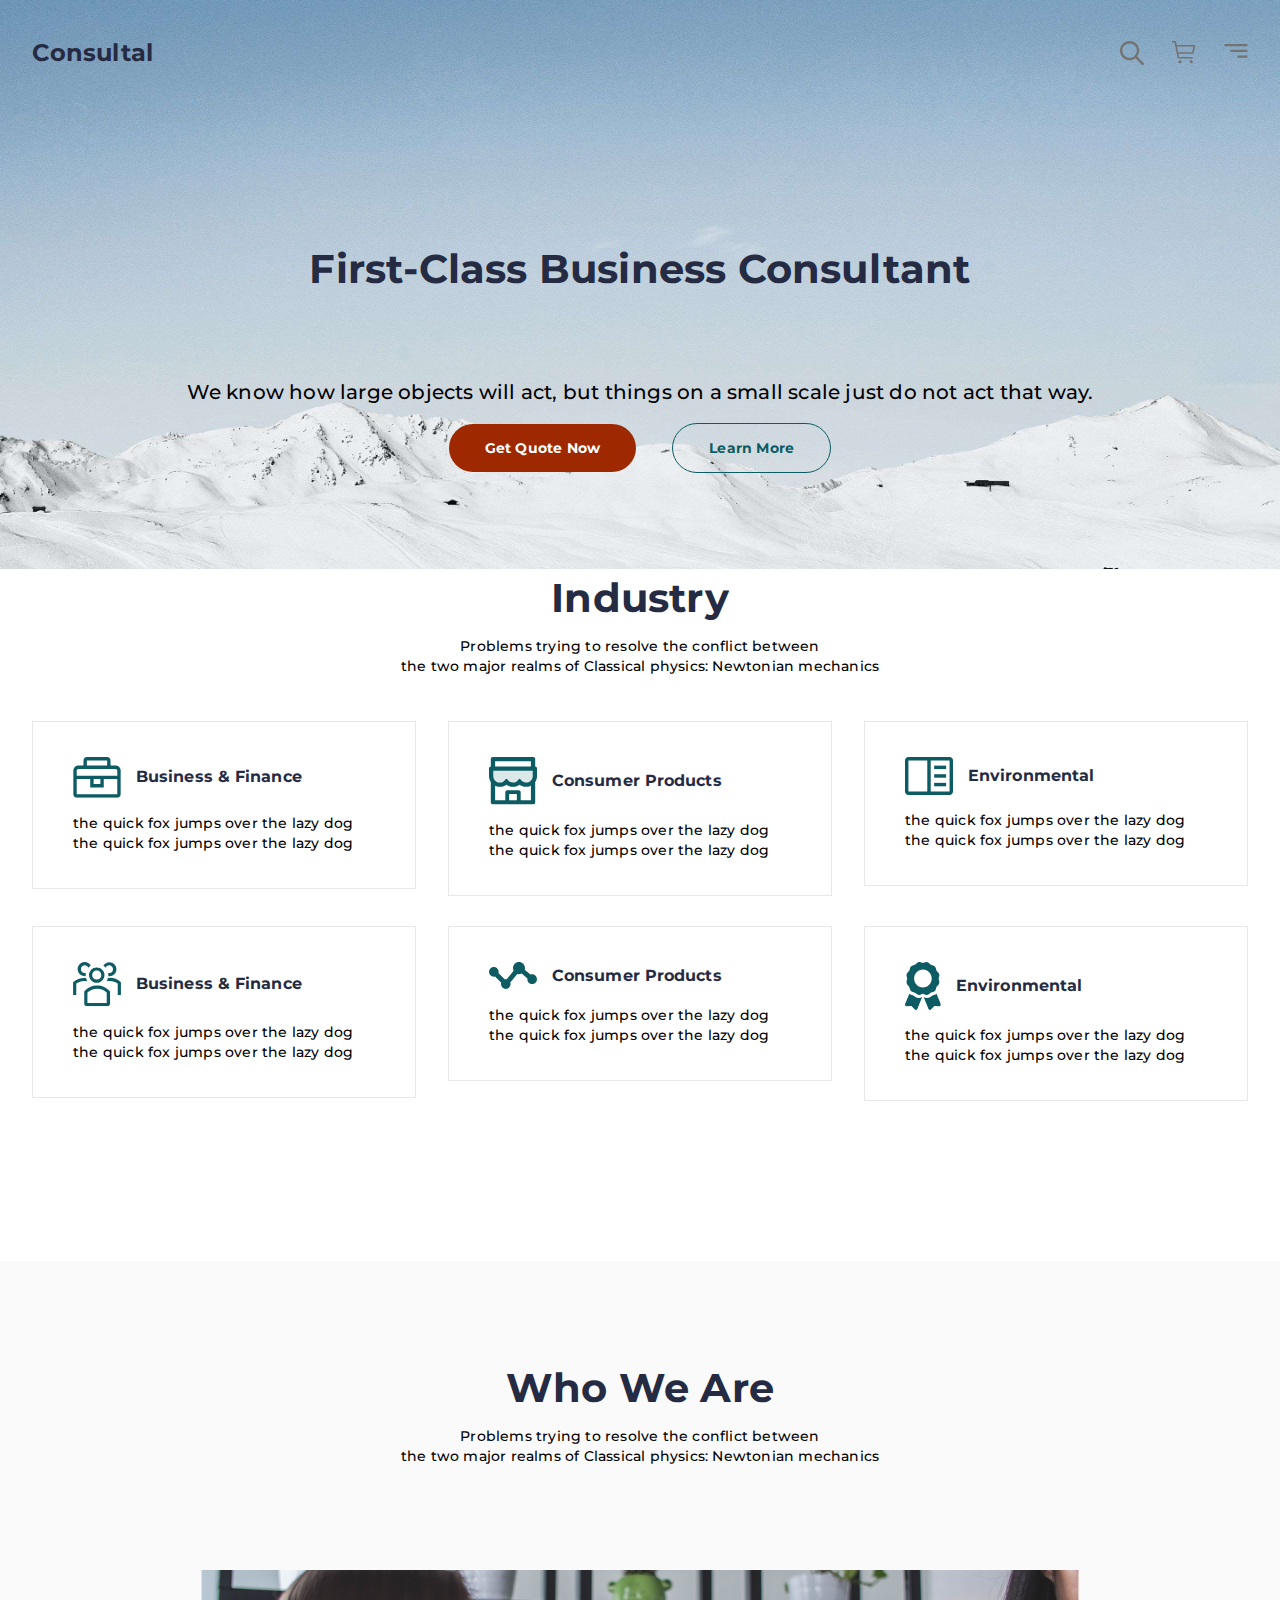
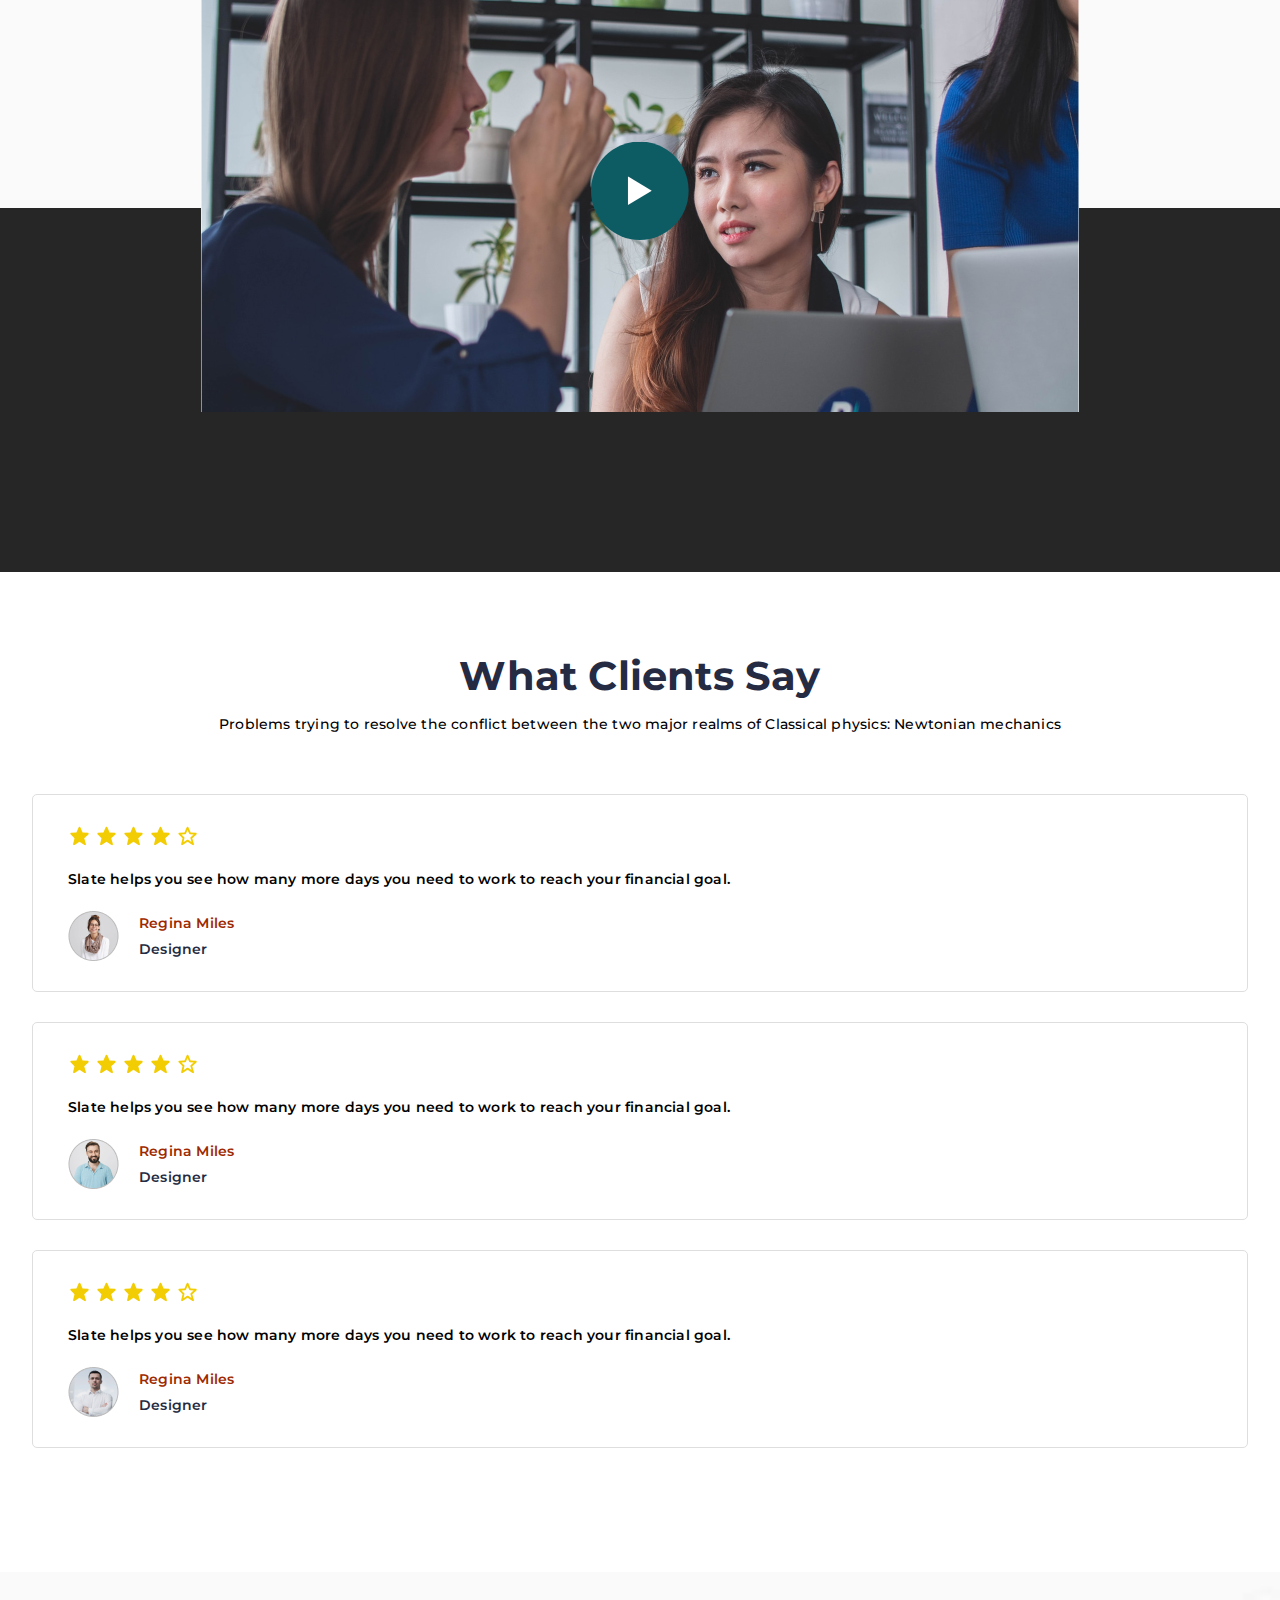
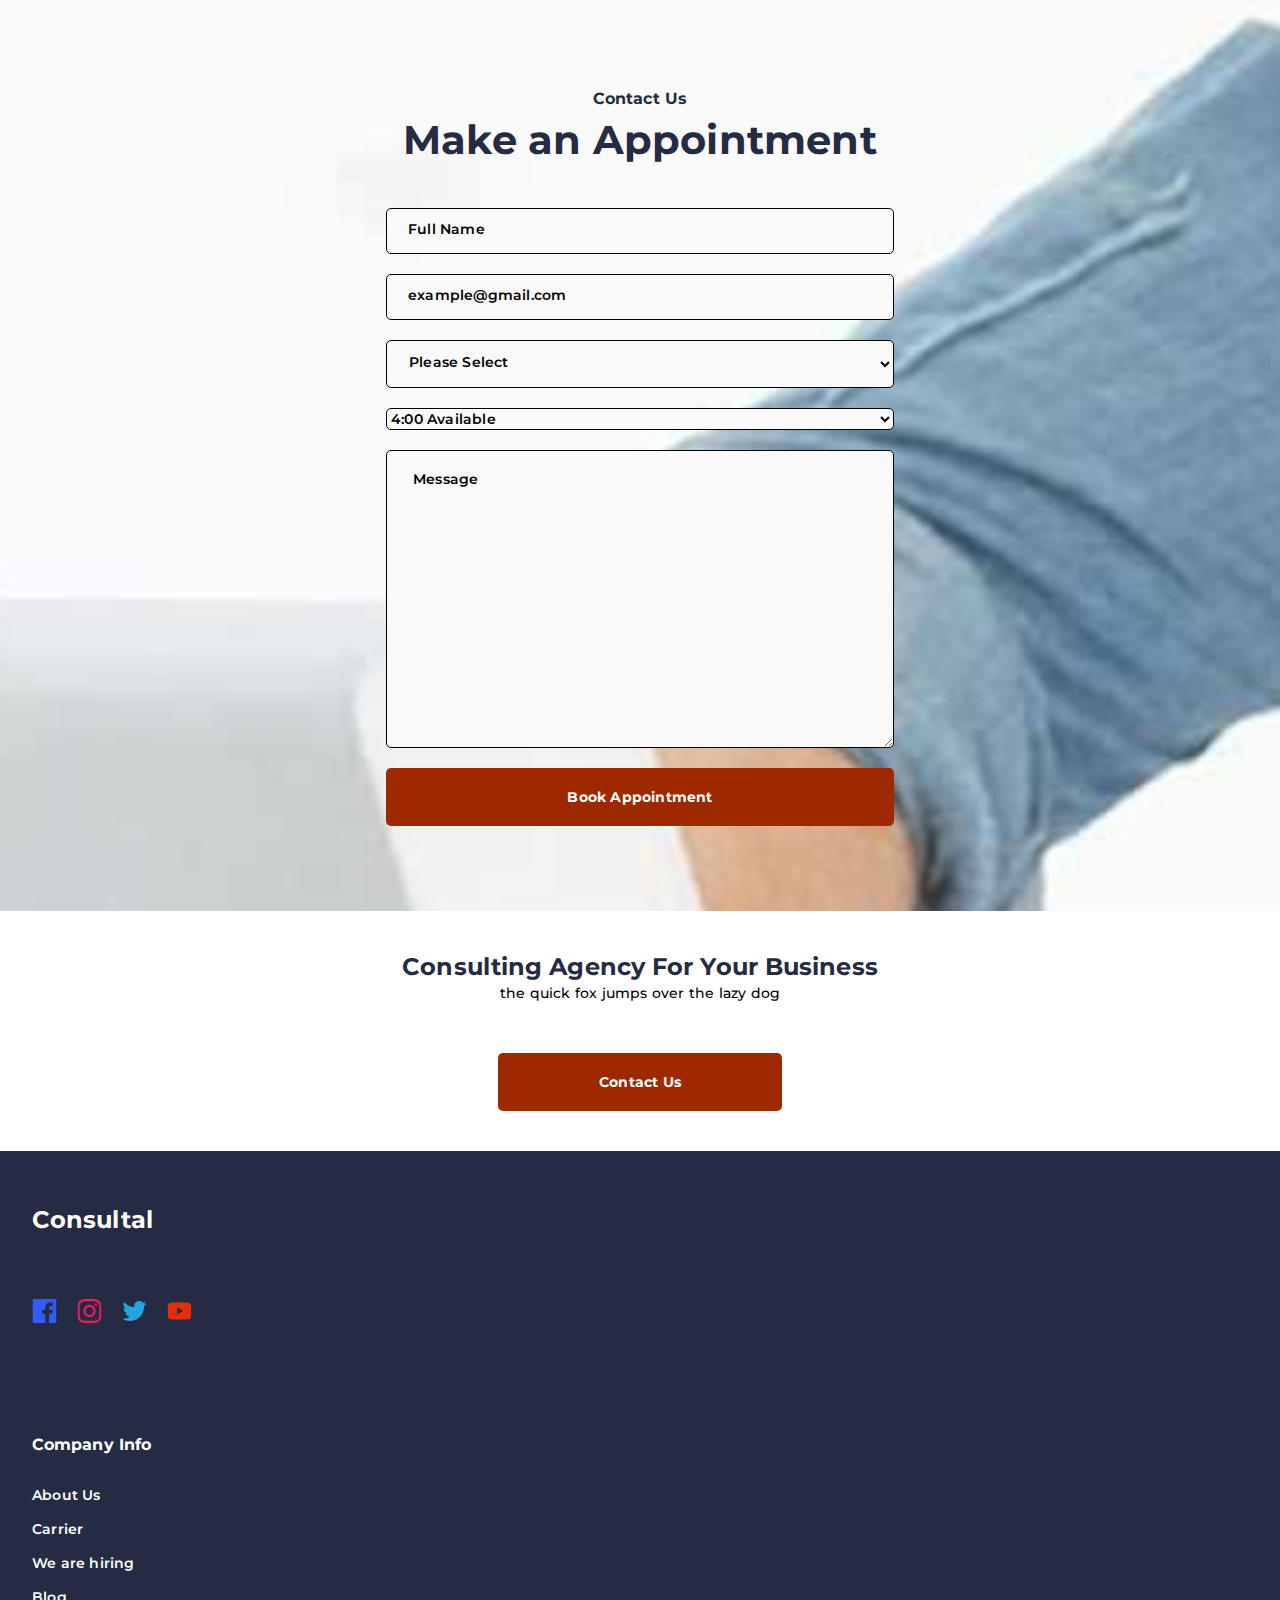
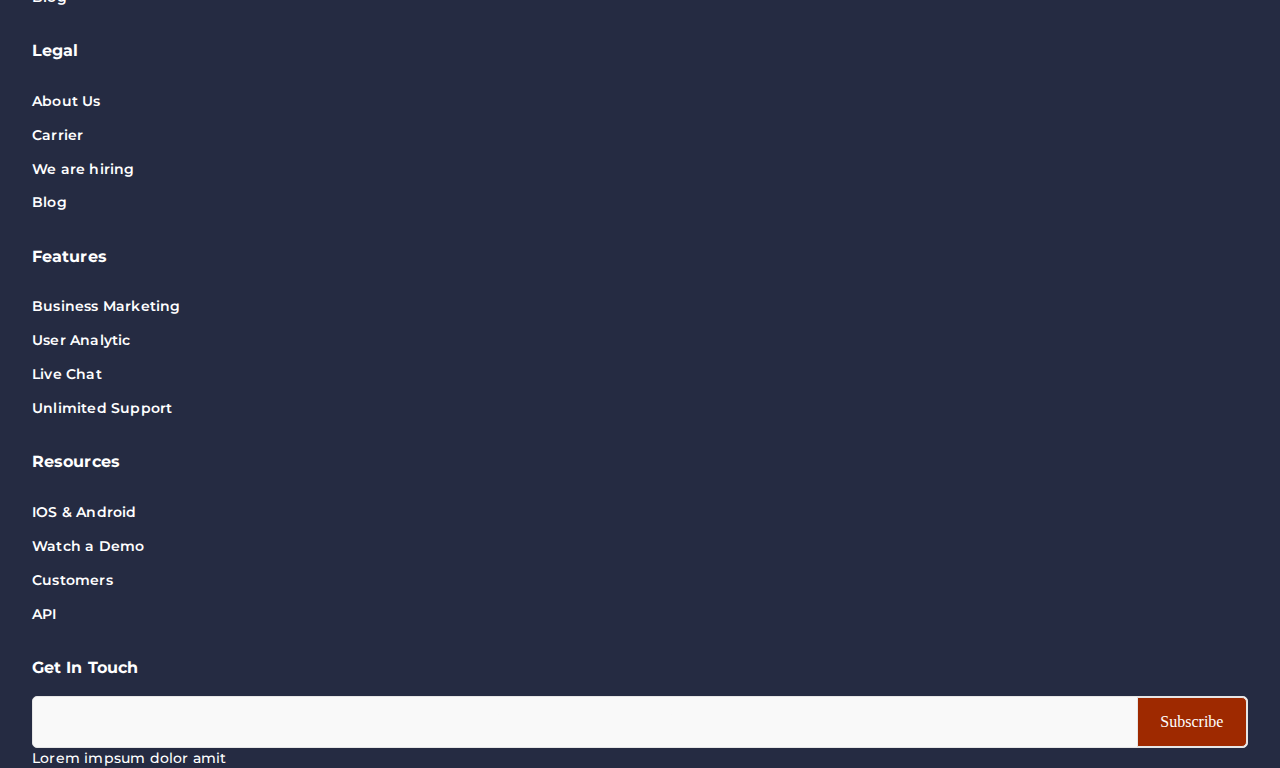
==== commit f1119c7c: "final fetch" ====
--- a/index.html
+++ b/index.html
@@ -1,312 +1,332 @@
 <!DOCTYPE html>
 <html lang="en">
-
 <head>
-    <meta charset="UTF-8">
-    <meta name="viewport" content="width=device-width, initial-scale=1.0">
-    <title>Consultal</title>
-    <link rel="stylesheet" href="css/style.css">
-    <script type="module" src="js/index.js" defer></script>
+	<meta charset="UTF-8">
+	<meta name="viewport" content="width=device-width, initial-scale=1.0">
+	<title>Consultal</title>
+	<link rel="stylesheet" href="css/style.css">
 </head>
 
 <body>
-    <header class="container" id="header">
-        <h3 class="header__title">Consultal</h3>
-        <ul class="header__links">
-            <li class="header__item"><a href="" class="header__link">Home</a></li>
-            <li class="header__item"><a href="" class="header__link">Product</a></li>
-            <li class="header__item"><a href="" class="header__link">Pricing</a></li>
-            <li class="header__item"><a href="" class="header__link">Contact</a></li>
-            <li class="header__item"><a href="html/animation.html" class="header__link">Lab 8</a></li>
+	<header class="container" id="header">
+		<h3 class="header__title">Consultal</h3>
+		<ul class="header__links">
+			<li class="header__item"><a href="" class="header__link">Home</a></li>
+			<li class="header__item"><a href="" class="header__link">Product</a></li>
+			<li class="header__item"><a href="" class="header__link">Pricing</a></li>
+			<li class="header__item"><a href="" class="header__link">Contact</a></li>
+			<li class="header__item"><a href="html/animation.html" class="header__link">Lab 8</a></li>
+			<li class="header__item"><a href="./html/fetch.html" class="header__link">Lab Fetch</a></li>
+		</ul>
+		<nav class="header__navigation">
+			<button class="header__button">
+				<img src="svg/search.svg" alt="search" aria-label="start search">
+			</button>
+			<button class="header__button">
+				<img src="svg/shop.svg" alt="shop" aria-label="open shop">
+			</button>
+			<button class="header__button" id="burgerButton">
+				<img src="svg/menu.svg" alt="burger menu" aria-label="open menu">
+			</button>
+		</nav>
+		<ul class="burger">
+			<li class="burger__list">
+				<a href="#" class="burger__link" aria-label="open home page">Home</a>
+			</li>
+			<li class="burger__list">
+				<a href="#" class="burger__link" aria-label="open product page">Product</a>
+			</li>
+			<li class="burger__list">
+				<a href="#" class="burger__link" aria-label="open pricing page">Pricing</a>
+			</li>
+			<li class="burger__list">
+				<a href="#" class="burger__link" aria-label="open contact page">Contact</a>
+			</li>
+			<li class="burger__list">
+				<a href="./html/animation.html" class="burger__link" aria-label="open animation page">Anime</a>
+			</li>
+			<li class="burger__list">
+				<a href="./html/fetch.html" class="burger__link" aria-label="open fetch page">Fetch</a>
+			</li>
+		</ul>
+	</header>
+	<main>
+		<section class="hero">
+			<div class="container">
+				<h1 class="hero__title">First-Class
+					Business
+					Consultant
+				</h1>
+				<h4 class="hero__title" id="last">
+					We know how large
+					objects will act, but things
+					on a small scale just do
+					not act that way.
+				</h4>
+				<button class="hero__button-orange">Get Quote Now</button>
+				<button class="hero__button-transparent">Learn More</button>
+			</div>
+		</section>
+		<section class="cards">
+			<div class="container">
+				<h2 class="cards__title">Industry</h2>
+				<p class="cards__paragraph">
+					Problems trying to resolve the
+					conflict between <br> the two major realms of
+					Classical physics: Newtonian mechanics
+				</p>
+				<div class="cards__container">
+					<section class="card">
+						<img src="svg/card-1.svg" alt="first card icon" class="card__image">
+						<h5 class="card__title">Business & Finance </h5>
+						<p class="card__paragraph">
+							the quick fox jumps over the lazy
+							dog the quick fox jumps over the
+							lazy dog
+						</p>
+					</section>
+					<section class="card">
+						<img src="svg/card-2.svg" alt="second card icon" class="card__image">
+						<h5 class="card__title">Consumer Products </h5>
+						<p class="card__paragraph">
+							the quick fox jumps over the lazy
+							dog the quick fox jumps over the
+							lazy dog
+						</p>
+					</section>
+					<section class="card">
+						<img src="svg/card-3.svg" alt="third card icon" class="card__image">
+						<h5 class="card__title">Environmental </h5>
+						<p class="card__paragraph">
+							the quick fox jumps over the lazy
+							dog the quick fox jumps over the
+							lazy dog
+						</p>
+					</section>
+					<section class="card">
+						<img src="svg/card-4.svg" alt="fourth card icon" class="card__image">
+						<h5 class="card__title">Business & Finance </h5>
+						<p class="card__paragraph">
+							the quick fox jumps over the lazy
+							dog the quick fox jumps over the
+							lazy dog
+						</p>
+					</section>
+					<section class="card">
+						<img src="svg/card-5.svg" alt="fifth card icon" class="card__image">
+						<h5 class="card__title">Consumer Products </h5>
+						<p class="card__paragraph">
+							the quick fox jumps over the lazy
+							dog the quick fox jumps over the
+							lazy dog
+						</p>
+					</section>
+					<section class="card">
+						<img src="svg/card-6.svg" alt="sixth card icon" class="card__image">
+						<h5 class="card__title">Environmental </h5>
+						<p class="card__paragraph">
+							the quick fox jumps over the lazy
+							dog the quick fox jumps over the
+							lazy dog
+						</p>
+					</section>
+				</div>
+			</div>
+		</section>
+		<section class="about">
+			<div class="container">
+				<h2 class="about__title">Who We Are</h2>
+				<p class="about__paragraph">
+					Problems trying to resolve
+					the conflict between <br> the
+					two major realms of Classical
+					physics: Newtonian mechanics
+				</p>
+				<section class="video">
+					<video poster="image/cover1440-about.jpg" preload="metadata">
+					</video>
+					<button class="video__button">
+						<img src="svg/video-play.svg" alt="play button" id="play-button"
+							aria-label="start watching video">
+					</button>
+				</section>
+			</div>
+		</section>
+		<section class="reviews">
+			<div class="container">
+				<h2 class="reviews__title">
+					What Clients Say
+				</h2>
+				<p class="reviews__paragraph">
+					Problems trying to resolve
+					the conflict between the two major
+					realms of Classical physics:
+					Newtonian mechanics
+				</p>
+				<div class="review__container">
+					<section class="review">
+						<div class="review__rating">
+							<img src="svg/filled-star.svg" alt="filled star">
+							<img src="svg/filled-star.svg" alt="filled star">
+							<img src="svg/filled-star.svg" alt="filled star">
+							<img src="svg/filled-star.svg" alt="filled star">
+							<img src="svg/unfilled-star.svg" alt="unfilled star">
+						</div>
+						<h6 class="review__title">
+							Slate helps you see how many
+							more days you need to work to
+							reach your financial goal.
+						</h6>
+						<img src="image/review-1.png" alt="designer avatar" class="review__avatar">
+						<a href="" class="review__link" aria-label="follow to desginer's profile">Regina Miles</a>
+						<h6 class="review__speciality">Designer</h6>
+					</section>
+					<section class="review">
+						<div class="review__rating">
+							<img src="svg/filled-star.svg" alt="filled star">
+							<img src="svg/filled-star.svg" alt="filled star">
+							<img src="svg/filled-star.svg" alt="filled star">
+							<img src="svg/filled-star.svg" alt="filled star">
+							<img src="svg/unfilled-star.svg" alt="unfilled star">
+						</div>
+						<h6 class="review__title">
+							Slate helps you see how many
+							more days you need to work to
+							reach your financial goal.
+						</h6>
+						<img src="image/review-2.png" alt="designer avatar" class="review__avatar">
+						<a href="" class="review__link" aria-label="follow to desginer's profile">Regina Miles</a>
+						<h6 class="review__speciality">Designer</h6>
+					</section>
+					<section class="review">
+						<div class="review__rating">
+							<img src="svg/filled-star.svg" alt="filled star">
+							<img src="svg/filled-star.svg" alt="filled star">
+							<img src="svg/filled-star.svg" alt="filled star">
+							<img src="svg/filled-star.svg" alt="filled star">
+							<img src="svg/unfilled-star.svg" alt="unfilled star">
+						</div>
+						<h6 class="review__title">
+							Slate helps you see how many
+							more days you need to work to
+							reach your financial goal.
+						</h6>
+						<img src="image/review-3.png" alt="designer avatar" class="review__avatar">
+						<a href="" class="review__link" aria-label="follow to desginer's profile">Regina Miles</a>
+						<h6 class="review__speciality">Designer</h6>
+					</section>
+				</div>
+			</div>
+		</section>
+		<section class="contact">
+			<div class="container">
+				<h5 class="contact__title">Contact Us</h5>
+				<h2 class="contact__title-big">Make an Appointment</h2>
+				<form action="" class="form">
+					<input placeholder="Full Name" type="text" class="form__name">
+					<input placeholder="example@gmail.com" type="email" class="form__email">
+					<label for="select-1" hidden>Select Variable</label>
+					<select name="select-1" id="" class="form__select">
+						<option value="0" disabled selected>Please Select</option>
+					</select>
+					<label for="select-2" hidden>Select Time</label>
+					<select name="select-2" id="" class="form__select-2">
+						<option value="0" disabled selected>4:00 Available</option>
+					</select>
+					<textarea placeholder="Message" name="" id="" cols="30" rows="10" class="form__textarea"></textarea>
+					<button class="form__button">Book Appointment</button>
+				</form>
+			</div>
+		</section>
+		<section class="conclusion">
+			<div class="container">
+				<div class="conclusion__container">
+					<h3 class="conclusion__title">Consulting Agency For Your Business</h3>
+					<p class="conclusion__paragraph">the quick fox jumps over the lazy dog</p>
+					<button class="conclusion__button">Contact Us</button>
+				</div>
+			</div>
+		</section>
+	</main>
+	<footer>
+		<div class="container">
+			<section class="footer__social">
+				<h3 class="footer__brand">Consultal</h3>
+				<section class="footer__logotypes">
+					<img src="svg/facebook.svg" alt="facebook logotype" class="footer__logotype">
+					<img src="svg/instagram.svg" alt="instagram logotype" class="footer__logotype">
+					<img src="svg/twitter.svg" alt="twitter logotype" class="footer__logotype">
+					<img src="svg/youtube.svg" alt="youtube logotype" class="footer__logotype">
+				</section>
+			</section>
+			<section class="footer__content">
+				<ul class="footer__list">
+					<h5 aria-label="footer__title" class="footer__title">Company Info</h5>
+					<li aria-label="footer subtitle" class="footer__item"><a href="" class="footer__link">About Us</a>
+					</li>
+					<li aria-label="footer subtitle" class="footer__item"><a href="" class="footer__link">Carrier</a>
+					</li>
+					<li aria-label="footer subtitle" class="footer__item"><a href="" class="footer__link">We are
+							hiring</a></li>
+					<li aria-label="footer subtitle" class="footer__item"><a href="" class="footer__link">Blog</a></li>
+				</ul>
+				<ul class="footer__list">
+					<h5 aria-label="footer title" class="footer__title">Legal</h5>
+					<li aria-label="footer subtitle" class="footer__item"><a href="" class="footer__link">About Us</a>
+					</li>
+					<li aria-label="footer subtitle" class="footer__item"><a href="" class="footer__link">Carrier</a>
+					</li>
+					<li aria-label="footer subtitle" class="footer__item"><a href="" class="footer__link">We are
+							hiring</a></li>
+					<li aria-label="footer subtitle" class="footer__item"><a href="" class="footer__link">Blog</a></li>
+				</ul>
+				<ul class="footer__list">
+					<h5 aria-label="footer title" class="footer__title">Features</h5>
+					<li aria-label="footer subtitle" class="footer__item"><a href="" class="footer__link">Business
+							Marketing</a></li>
+					<li aria-label="footer subtitle" class="footer__item"><a href="" class="footer__link">User
+							Analytic</a></li>
+					<li aria-label="footer subtitle" class="footer__item"><a href="" class="footer__link">Live Chat</a>
+					</li>
+					<li aria-label="footer subtitle" class="footer__item"><a href="" class="footer__link">Unlimited
+							Support</a></li>
+				</ul>
+				<ul class="footer__list">
+					<h5 aria-label="footer title" class="footer__title">Resources</h5>
+					<li aria-label="footer subtitle" class="footer__item"><a href="" class="footer__link">IOS &
+							Android</a></li>
+					<li aria-label="footer subtitle" class="footer__item"><a href="" class="footer__link">Watch a
+							Demo</a></li>
+					<li aria-label="footer subtitle" class="footer__item"><a href="" class="footer__link">Customers</a>
+					</li>
+					<li aria-label="footer subtitle" class="footer__item"><a href="" class="footer__link">API</a></li>
+				</ul>
+				<section class="footer__form">
+					<h5 aria-label="footer form title" class="footer__title">Get In Touch</h5>
+					<div class="form__container">
+						<input type="text" aria-label="search" class="footer__input">
+						<button class="footer__button">Subscribe</button>
+					</div>
+					<p class="footer__text">Lorem impsum dolor amit</p>
+				</section>
+			</section>
+		</div>
+	</footer>
+	<div class="toast">
+		<div class="toast__wrapper">
+			<p class="name"></p>
+			<p class="message"></p>
+			<button class="toast__button">
+				<svg xmlns="http://www.w3.org/2000/svg" width="16" height="16" fill="currentColor" class="bi bi-x"
+					viewBox="0 0 16 16">
+					<path
+						d="M4.646 4.646a.5.5 0 0 1 .708 0L8 7.293l2.646-2.647a.5.5 0 0 1 .708.708L8.707 8l2.647 2.646a.5.5 0 0 1-.708.708L8 8.707l-2.646 2.647a.5.5 0 0 1-.708-.708L7.293 8 4.646 5.354a.5.5 0 0 1 0-.708z" />
+				</svg>
+			</button>
+		</div>
+	</div>
+	<script type="module" src="./js/index.js" defer></script>
 
-        </ul>
-        <nav class="header__navigation">
-            <button class="header__button">
-                <img src="svg/search.svg" alt="search" aria-label="start search">
-            </button>
-            <button class="header__button">
-                <img src="svg/shop.svg" alt="shop" aria-label="open shop">
-            </button>
-            <button class="header__button" id="burgerButton">
-                <img src="svg/menu.svg" alt="burger menu" aria-label="open menu">
-            </button>
-        </nav>
-        <ul class="burger">
-            <li class="burger__list">
-                <a href="#" class="burger__link" aria-label="open home page">Home</a>
-            </li>
-            <li class="burger__list">
-                <a href="#" class="burger__link" aria-label="open product page">Product</a>
-            </li>
-            <li class="burger__list">
-                <a href="#" class="burger__link" aria-label="open pricing page">Pricing</a>
-            </li>
-            <li class="burger__list">
-                <a href="#" class="burger__link" aria-label="open contact page">Contact</a>
-            </li>
-        </ul>
-    </header>
-    <main>
-        <section class="hero">
-            <div class="container">
-                <h1 class="hero__title">First-Class
-                    Business
-                    Consultant
-                </h1>
-                <h4 class="hero__title" id="last">
-                    We know how large
-                    objects will act, but things
-                    on a small scale just do
-                    not act that way.
-                </h4>
-                <button class="hero__button-orange">Get Quote Now</button>
-                <button class="hero__button-transparent">Learn More</button>
-            </div>
-        </section>
-        <section class="cards">
-            <div class="container">
-                <h2 class="cards__title">Industry</h2>
-                <p class="cards__paragraph">
-                    Problems trying to resolve the
-                    conflict between <br> the two major realms of
-                    Classical physics: Newtonian mechanics
-                </p>
-                <div class="cards__container">
-                    <section class="card">
-                        <img src="svg/card-1.svg" alt="first card icon" class="card__image">
-                        <h5 class="card__title">Business & Finance </h5>
-                        <p class="card__paragraph">
-                            the quick fox jumps over the lazy
-                            dog the quick fox jumps over the
-                            lazy dog
-                        </p>
-                    </section>
-                    <section class="card">
-                        <img src="svg/card-2.svg" alt="second card icon" class="card__image">
-                        <h5 class="card__title">Consumer Products </h5>
-                        <p class="card__paragraph">
-                            the quick fox jumps over the lazy
-                            dog the quick fox jumps over the
-                            lazy dog
-                        </p>
-                    </section>
-                    <section class="card">
-                        <img src="svg/card-3.svg" alt="third card icon" class="card__image">
-                        <h5 class="card__title">Environmental </h5>
-                        <p class="card__paragraph">
-                            the quick fox jumps over the lazy
-                            dog the quick fox jumps over the
-                            lazy dog
-                        </p>
-                    </section>
-                    <section class="card">
-                        <img src="svg/card-4.svg" alt="fourth card icon" class="card__image">
-                        <h5 class="card__title">Business & Finance </h5>
-                        <p class="card__paragraph">
-                            the quick fox jumps over the lazy
-                            dog the quick fox jumps over the
-                            lazy dog
-                        </p>
-                    </section>
-                    <section class="card">
-                        <img src="svg/card-5.svg" alt="fifth card icon" class="card__image">
-                        <h5 class="card__title">Consumer Products </h5>
-                        <p class="card__paragraph">
-                            the quick fox jumps over the lazy
-                            dog the quick fox jumps over the
-                            lazy dog
-                        </p>
-                    </section>
-                    <section class="card">
-                        <img src="svg/card-6.svg" alt="sixth card icon" class="card__image">
-                        <h5 class="card__title">Environmental </h5>
-                        <p class="card__paragraph">
-                            the quick fox jumps over the lazy
-                            dog the quick fox jumps over the
-                            lazy dog
-                        </p>
-                    </section>
-                </div>
-            </div>
-        </section>
-        <section class="about">
-            <div class="container">
-                <h2 class="about__title">Who We Are</h2>
-                <p class="about__paragraph">
-                    Problems trying to resolve
-                    the conflict between <br> the
-                    two major realms of Classical
-                    physics: Newtonian mechanics
-                </p>
-                <section class="video">
-                    <video poster="image/cover1440-about.jpg" preload="metadata">
-                    </video>
-                    <button class="video__button">
-                        <img src="svg/video-play.svg" alt="play button" id="play-button"
-                            aria-label="start watching video">
-                    </button>
-                </section>
-            </div>
-        </section>
-        <section class="reviews">
-            <div class="container">
-                <h2 class="reviews__title">
-                    What Clients Say
-                </h2>
-                <p class="reviews__paragraph">
-                    Problems trying to resolve
-                    the conflict between the two major
-                    realms of Classical physics:
-                    Newtonian mechanics
-                </p>
-                <div class="review__container">
-                    <section class="review">
-                        <div class="review__rating">
-                            <img src="svg/filled-star.svg" alt="filled star">
-                            <img src="svg/filled-star.svg" alt="filled star">
-                            <img src="svg/filled-star.svg" alt="filled star">
-                            <img src="svg/filled-star.svg" alt="filled star">
-                            <img src="svg/unfilled-star.svg" alt="unfilled star">
-                        </div>
-                        <h6 class="review__title">
-                            Slate helps you see how many
-                            more days you need to work to
-                            reach your financial goal.
-                        </h6>
-                        <img src="image/review-1.png" alt="designer avatar" class="review__avatar">
-                        <a href="" class="review__link" aria-label="follow to desginer's profile">Regina Miles</a>
-                        <h6 class="review__speciality">Designer</h6>
-                    </section>
-                    <section class="review">
-                        <div class="review__rating">
-                            <img src="svg/filled-star.svg" alt="filled star">
-                            <img src="svg/filled-star.svg" alt="filled star">
-                            <img src="svg/filled-star.svg" alt="filled star">
-                            <img src="svg/filled-star.svg" alt="filled star">
-                            <img src="svg/unfilled-star.svg" alt="unfilled star">
-                        </div>
-                        <h6 class="review__title">
-                            Slate helps you see how many
-                            more days you need to work to 
-                            reach your financial goal.
-                        </h6>
-                        <img src="image/review-2.png" alt="designer avatar" class="review__avatar">
-                        <a href="" class="review__link" aria-label="follow to desginer's profile">Regina Miles</a>
-                        <h6 class="review__speciality">Designer</h6>
-                    </section>
-                    <section class="review">
-                        <div class="review__rating">
-                            <img src="svg/filled-star.svg" alt="filled star">
-                            <img src="svg/filled-star.svg" alt="filled star">
-                            <img src="svg/filled-star.svg" alt="filled star">
-                            <img src="svg/filled-star.svg" alt="filled star">
-                            <img src="svg/unfilled-star.svg" alt="unfilled star">
-                        </div>
-                        <h6 class="review__title">
-                            Slate helps you see how many
-                            more days you need to work to 
-                            reach your financial goal.
-                        </h6>
-                        <img src="image/review-3.png" alt="designer avatar" class="review__avatar">
-                        <a href="" class="review__link" aria-label="follow to desginer's profile">Regina Miles</a>
-                        <h6 class="review__speciality">Designer</h6>
-                    </section>
-                </div>
-            </div>
-        </section>
-        <section class="contact">
-            <div class="container">
-                <h5 class="contact__title">Contact Us</h5>
-                <h2 class="contact__title-big">Make an Appointment</h2>
-                <form action="" class="form">
-                    <input placeholder="Full Name" type="text" class="form__name">
-                    <input placeholder="example@gmail.com" type="email" class="form__email">
-                    <label for="select-1" hidden>Select Variable</label>
-                    <select name="select-1" id="" class="form__select">
-                        <option value="0" disabled selected>Please Select</option>
-                    </select>
-                    <label for="select-2" hidden>Select Time</label>
-                    <select name="select-2" id="" class="form__select-2">
-                        <option value="0" disabled selected>4:00 Available</option>
-                    </select>
-                    <textarea placeholder="Message" name="" id="" cols="30" rows="10" class="form__textarea"></textarea>
-                    <button class="form__button">Book Appointment</button>
-                </form>
-            </div>
-        </section>
-        <section class="conclusion">
-            <div class="container">
-                <div class="conclusion__container">
-                    <h3 class="conclusion__title">Consulting Agency For Your Business</h3>
-                    <p class="conclusion__paragraph">the quick fox jumps over the lazy dog</p>
-                    <button class="conclusion__button">Contact Us</button>
-                </div>
-            </div>
-        </section>
-    </main>
-    <footer>
-        <div class="container">
-            <section class="footer__social">
-                <h3 class="footer__brand">Consultal</h3>
-                <section class="footer__logotypes">
-                    <img src="svg/facebook.svg" alt="facebook logotype" class="footer__logotype">
-                    <img src="svg/instagram.svg" alt="instagram logotype" class="footer__logotype">
-                    <img src="svg/twitter.svg" alt="twitter logotype" class="footer__logotype">
-                    <img src="svg/youtube.svg" alt="youtube logotype" class="footer__logotype">
-                </section>
-            </section>
-            <section class="footer__content">
-                <ul class="footer__list">
-                    <h5 aria-label="footer__title" class="footer__title">Company Info</h5>
-                    <li aria-label="footer subtitle"  class="footer__item"><a href="" class="footer__link">About Us</a></li>
-                    <li aria-label="footer subtitle" class="footer__item"><a href="" class="footer__link">Carrier</a></li>
-                    <li aria-label="footer subtitle" class="footer__item"><a href="" class="footer__link">We are hiring</a></li>
-                    <li aria-label="footer subtitle" class="footer__item"><a href="" class="footer__link">Blog</a></li>
-                </ul>
-                <ul class="footer__list">
-                    <h5 aria-label="footer title" class="footer__title">Legal</h5>
-                    <li aria-label="footer subtitle"  class="footer__item"><a href="" class="footer__link">About Us</a></li>
-                    <li aria-label="footer subtitle" class="footer__item"><a href="" class="footer__link">Carrier</a></li>
-                    <li aria-label="footer subtitle" class="footer__item"><a href="" class="footer__link">We are hiring</a></li>
-                    <li aria-label="footer subtitle" class="footer__item"><a href="" class="footer__link">Blog</a></li>
-                </ul>
-                <ul class="footer__list">
-                    <h5 aria-label="footer title" class="footer__title">Features</h5>
-                    <li aria-label="footer subtitle"  class="footer__item"><a href="" class="footer__link">Business Marketing</a></li>
-                    <li aria-label="footer subtitle" class="footer__item"><a href="" class="footer__link">User Analytic</a></li>
-                    <li aria-label="footer subtitle" class="footer__item"><a href="" class="footer__link">Live Chat</a></li>
-                    <li aria-label="footer subtitle" class="footer__item"><a href="" class="footer__link">Unlimited Support</a></li>
-                </ul>
-                <ul class="footer__list">
-                    <h5 aria-label="footer title" class="footer__title">Resources</h5>
-                    <li aria-label="footer subtitle"  class="footer__item"><a href="" class="footer__link">IOS & Android</a></li>
-                    <li aria-label="footer subtitle" class="footer__item"><a href="" class="footer__link">Watch a Demo</a></li>
-                    <li aria-label="footer subtitle" class="footer__item"><a href="" class="footer__link">Customers</a></li>
-                    <li aria-label="footer subtitle" class="footer__item"><a href="" class="footer__link">API</a></li>
-                </ul>
-                <section class="footer__form">
-                    <h5 aria-label="footer form title" class="footer__title">Get In Touch</h5>
-                    <div  class="form__container">
-                        <input type="text" aria-label="search" class="footer__input">
-                        <button class="footer__button">Subscribe</button>
-                    </div>
-                    <p class="footer__text">Lorem impsum dolor amit</p>
-                </section>
-            </section>
-        </div>
-    </footer>
-    <div class="toast">
-        <div class="toast__wrapper">
-          <p class="name"></p>
-          <p class="message"></p>
-          <button class="toast__button">
-            <svg xmlns="http://www.w3.org/2000/svg" width="16" height="16" fill="currentColor" class="bi bi-x" viewBox="0 0 16 16">
-              <path d="M4.646 4.646a.5.5 0 0 1 .708 0L8 7.293l2.646-2.647a.5.5 0 0 1 .708.708L8.707 8l2.647 2.646a.5.5 0 0 1-.708.708L8 8.707l-2.646 2.647a.5.5 0 0 1-.708-.708L7.293 8 4.646 5.354a.5.5 0 0 1 0-.708z"/>
-            </svg>
-          </button>
-        </div>
-      </div>
-      
 </body>
 
 </html>--- a/css/style.css
+++ b/css/style.css
@@ -1 +1 @@
-*{padding:0px;margin:0px;border:none}*,:after,:before{-webkit-box-sizing:border-box;box-sizing:border-box}a,a:link,a:visited{text-decoration:none}a:hover{text-decoration:none}aside,footer,header,main,nav,section{display:block}h1,h2,h3,h4,h5,h6,p{color:#fff;font-size:inherit;font-weight:inherit}ul,ul li{list-style:none}img{vertical-align:top}img,svg{max-width:100%;height:auto}address{font-style:normal}button,input,select,textarea{font-family:inherit;font-size:inherit;color:inherit;background-color:transparent}input::-ms-clear{display:none}button,input[type=submit]{display:inline-block;-webkit-box-shadow:none;box-shadow:none;background-color:transparent;background:none;cursor:pointer}button:active,button:focus,input:active,input:focus{outline:none}button::-moz-focus-inner{padding:0;border:0}label{cursor:pointer}legend{display:block}.container{padding:0 2rem}.burger-active{display:-webkit-box!important;display:-ms-flexbox!important;display:flex!important}@font-face{font-family:"Montserrat";src:url("../fonts/Montserrat-Medium.eot");src:url("../fonts/Montserrat-Medium.eot?#iefix") format("embedded-opentype"),url("../fonts/Montserrat-Medium.woff2") format("woff2"),url("../fonts/Montserrat-Medium.woff") format("woff"),url("../fonts/Montserrat-Medium.ttf") format("truetype"),url("../fonts/Montserrat-Medium.svg#Montserrat-Medium") format("svg");font-weight:500;font-style:normal;font-display:swap}@font-face{font-family:"Montserrat";src:url("../fonts/Montserrat-SemiBold.eot");src:url("../fonts/Montserrat-SemiBold.eot?#iefix") format("embedded-opentype"),url("../fonts/Montserrat-SemiBold.woff2") format("woff2"),url("../fonts/Montserrat-SemiBold.woff") format("woff"),url("../fonts/Montserrat-SemiBold.ttf") format("truetype"),url("../fonts/Montserrat-SemiBold.svg#Montserrat-SemiBold") format("svg");font-weight:600;font-style:normal;font-display:swap}@font-face{font-family:"Roboto";src:url("../fonts/Roboto-Regular.eot");src:url("../fonts/Roboto-Regular.eot?#iefix") format("embedded-opentype"),url("../fonts/Roboto-Regular.woff2") format("woff2"),url("../fonts/Roboto-Regular.woff") format("woff"),url("../fonts/Roboto-Regular.ttf") format("truetype"),url("../fonts/Roboto-Regular.svg#Roboto-Regular") format("svg");font-weight:normal;font-style:normal;font-display:swap}@font-face{font-family:"Montserrat";src:url("../fonts/Montserrat-ExtraBold.eot");src:url("../fonts/Montserrat-ExtraBold.eot?#iefix") format("embedded-opentype"),url("../fonts/Montserrat-ExtraBold.woff2") format("woff2"),url("../fonts/Montserrat-ExtraBold.woff") format("woff"),url("../fonts/Montserrat-ExtraBold.ttf") format("truetype"),url("../fonts/Montserrat-ExtraBold.svg#Montserrat-ExtraBold") format("svg");font-weight:bold;font-style:normal;font-display:swap}@font-face{font-family:"Montserrat";src:url("../fonts/Montserrat-Regular.eot");src:url("../fonts/Montserrat-Regular.eot?#iefix") format("embedded-opentype"),url("../fonts/Montserrat-Regular.woff2") format("woff2"),url("../fonts/Montserrat-Regular.woff") format("woff"),url("../fonts/Montserrat-Regular.ttf") format("truetype"),url("../fonts/Montserrat-Regular.svg#Montserrat-Regular") format("svg");font-weight:normal;font-style:normal;font-display:swap}@font-face{font-family:"Montserrat";src:url("../fonts/Montserrat-Bold.eot");src:url("../fonts/Montserrat-Bold.eot?#iefix") format("embedded-opentype"),url("../fonts/Montserrat-Bold.woff2") format("woff2"),url("../fonts/Montserrat-Bold.woff") format("woff"),url("../fonts/Montserrat-Bold.ttf") format("truetype"),url("../fonts/Montserrat-Bold.svg#Montserrat-Bold") format("svg");font-weight:bold;font-style:normal;font-display:swap}h1,h2,h3,h4,h5,h6{color:#252B42}h1,h2,h4{text-align:center}h1{font-family:"Montserrat",sans-serif;font-size:2.5rem;font-style:normal;font-weight:700;line-height:3.5625rem;letter-spacing:0.0125rem}h2{font-family:"Montserrat",sans-serif;font-size:2.5rem;font-style:normal;font-weight:700;line-height:3.5625rem;letter-spacing:0.0125rem}h3{font-family:"Montserrat",sans-serif;font-size:1.5rem;font-style:normal;font-weight:700;line-height:2rem;letter-spacing:0.00625rem}h4{font-family:"Montserrat",sans-serif;font-size:1.25rem;font-style:normal;font-weight:500;line-height:1.875rem;letter-spacing:0.0125rem}h5{font-family:"Montserrat",sans-serif;font-size:1rem;font-style:normal;font-weight:700;line-height:1.5rem;letter-spacing:0.00625rem}h6{font-family:"Montserrat",sans-serif;font-size:0.875rem;font-style:normal;font-weight:600;line-height:1.5rem;letter-spacing:0.0125rem}p{color:#000;font-family:"Montserrat",sans-serif;font-size:0.875rem;font-style:normal;font-weight:500;line-height:1.25rem;letter-spacing:0.0125rem}a{font-family:"Montserrat",sans-serif;font-size:0.875rem;font-style:normal;font-weight:600;line-height:1.5rem;letter-spacing:0.0125rem}input,option,select,textarea{-webkit-box-align:center;-ms-flex-align:center;align-items:center;-ms-flex-negative:0;flex-shrink:0;border-radius:0.3125rem;border:1px solid #000;background:#f9f9f9}input::-webkit-input-placeholder,textarea::-webkit-input-placeholder{color:#000;font-family:Montserrat;font-size:0.875rem;font-style:normal;font-weight:600;line-height:1.5rem;letter-spacing:0.0125rem}input::-moz-placeholder,textarea::-moz-placeholder{color:#000;font-family:Montserrat;font-size:0.875rem;font-style:normal;font-weight:600;line-height:1.5rem;letter-spacing:0.0125rem}input:-ms-input-placeholder,textarea:-ms-input-placeholder{color:#000;font-family:Montserrat;font-size:0.875rem;font-style:normal;font-weight:600;line-height:1.5rem;letter-spacing:0.0125rem}input::-ms-input-placeholder,textarea::-ms-input-placeholder{color:#000;font-family:Montserrat;font-size:0.875rem;font-style:normal;font-weight:600;line-height:1.5rem;letter-spacing:0.0125rem}input::placeholder,select,textarea::placeholder{color:#000;font-family:Montserrat;font-size:0.875rem;font-style:normal;font-weight:600;line-height:1.5rem;letter-spacing:0.0125rem}header{display:-webkit-box;display:-ms-flexbox;display:flex;-webkit-box-pack:justify;-ms-flex-pack:justify;justify-content:space-between;-webkit-box-align:center;-ms-flex-align:center;align-items:center;display:-ms-grid;display:grid;grid-template-areas:"title nav" "burger burger";-ms-grid-columns:1fr auto;grid-template-columns:1fr auto;background:#F6F6F6}.header__links{display:none}#header{padding-top:2.3rem;padding-bottom:1rem}.header__title{-ms-grid-row:1;-ms-grid-column:1;grid-area:title}.card>.header__title{-ms-grid-row:1;-ms-grid-column:3}.header__navigation{-ms-grid-row:1;-ms-grid-column:2;grid-area:nav}.header__navigation{display:-webkit-box;display:-ms-flexbox;display:flex;gap:1.75rem}.header__button{border:0;background:none}.burger{-ms-grid-row:2;-ms-grid-column:1;-ms-grid-column-span:2;grid-area:burger;text-align:center;margin:5rem 0;display:-webkit-box;display:-ms-flexbox;display:flex;-webkit-box-orient:vertical;-webkit-box-direction:normal;-ms-flex-direction:column;flex-direction:column;gap:1.88rem;display:none}.burger__link{font-family:"Montserrat",sans-serif;color:#000;font-size:1.875rem;font-style:normal;font-weight:400;line-height:2.8125rem;letter-spacing:0.0125rem}.hero{padding:5rem 0;display:-webkit-box;display:-ms-flexbox;display:flex;-webkit-box-orient:vertical;-webkit-box-direction:normal;-ms-flex-direction:column;flex-direction:column;gap:2.5rem;background:#fafafa}#last{color:#000;text-align:center}.hero__button-orange{font-family:"Montserrat",sans-serif;font-size:0.875rem;font-style:normal;font-weight:700;line-height:1.75rem;letter-spacing:0.0125rem;display:-webkit-box;display:-ms-flexbox;display:flex;padding:0.625rem 2.25rem;-webkit-box-orient:vertical;-webkit-box-direction:normal;-ms-flex-direction:column;flex-direction:column;-webkit-box-align:center;-ms-flex-align:center;align-items:center;gap:0.625rem;border-radius:2.3125rem;background:#9E2900;color:#FFFFFF;margin:0 auto;margin-top:2.56rem;margin-bottom:1.56rem}.hero__button-transparent{font-family:"Montserrat",sans-serif;font-size:0.875rem;font-style:normal;font-weight:700;line-height:1.75rem;letter-spacing:0.0125rem;display:-webkit-box;display:-ms-flexbox;display:flex;padding:0.625rem 2.25rem;-webkit-box-orient:vertical;-webkit-box-direction:normal;-ms-flex-direction:column;flex-direction:column;-webkit-box-align:center;-ms-flex-align:center;align-items:center;gap:0.625rem;border-radius:2.3125rem;border:1px solid #0D5C63;color:#0D5C63;margin:0 auto}.cards__title{margin-bottom:0.62rem}.cards__paragraph{text-align:center;margin-bottom:2.81rem}.card{padding:2.1875rem 2.5rem;display:-ms-grid;display:grid;gap:0.9375rem;-ms-grid-rows:auto 0.9375rem auto;grid-template-areas:"image title" "paragraph paragraph";-ms-grid-columns:auto 0.9375rem 1fr;grid-template-columns:auto 1fr;border:1px solid #e8e8e8;margin-bottom:1.87rem}.card:last-child{margin-bottom:10rem}.card__image{-ms-grid-row:1;-ms-grid-column:1;grid-area:image}.card__title{-ms-grid-row:1;-ms-grid-column:1;grid-area:title;-ms-grid-row-align:center;align-self:center}.card>.card__title{-ms-grid-row:1;-ms-grid-column:3}.card__paragraph{-ms-grid-row:3;-ms-grid-column:1;-ms-grid-column-span:3;grid-area:paragraph}.about{background:-webkit-gradient(linear,left top,left bottom,color-stop(60%,#fafafa),color-stop(60%,rgba(0,0,0,0.85)));background:linear-gradient(180deg,#fafafa 60%,rgba(0,0,0,0.85) 60%)}.about__content{background:#f3f3f3}.about__title{padding-top:6.13rem}.about__paragraph{text-align:center;padding-bottom:16.53rem;margin-top:0.62rem}.video{display:-webkit-box;display:-ms-flexbox;display:flex;-webkit-box-pack:center;-ms-flex-pack:center;justify-content:center;position:absolute;top:-10rem}.video{position:relative}.video__button{position:absolute;top:50%;left:50%;-webkit-transform:translate(-50%,-50%);transform:translate(-50%,-50%)}.reviews__title{color:#252B42;text-align:center;margin-top:4.69rem}.reviews__paragraph{text-align:center;margin-bottom:3.75rem;margin-top:0.62rem}.review{display:-ms-grid;display:grid;grid-template-areas:"rating rating" "text text" "avatar link" "avatar speciality";-ms-grid-rows:auto 1.25rem auto 1.25rem auto 1.25rem auto;grid-template-rows:auto auto auto auto;-ms-grid-columns:auto 1.25rem 2fr;grid-template-columns:auto 2fr;grid-gap:1.25rem;-webkit-box-align:center;-ms-flex-align:center;align-items:center;justify-items:baseline;border-radius:0.3125rem;border:1px solid #dedede;background:#FFFFFF;margin-bottom:1.88rem;padding:1.875rem 2.1875rem}.review:last-child{margin-bottom:7.75rem}.review__rating{-ms-grid-row:1;-ms-grid-column:1;-ms-grid-column-span:3;grid-area:rating;text-align:center}.review__title{-ms-grid-row:3;-ms-grid-column:1;-ms-grid-column-span:3;grid-area:text;color:#000}.review__avatar{-ms-grid-row:5;-ms-grid-row-span:3;-ms-grid-column:1;grid-area:avatar}.review__link{-ms-grid-row:5;-ms-grid-column:3;grid-area:link;color:#9E2900;letter-spacing:0.0125rem}.review__speciality{-ms-grid-row:7;-ms-grid-column:3;grid-area:speciality;color:#252B42;margin-top:-1.2rem}.contact{background:url("../image/form-bg.png"),lightgray;background-position:center;background-size:cover;background-repeat:no-repeat;padding:7.19rem 0 5.31rem 0}.contact__title{text-align:center}.contact__title-big{margin-bottom:2.5rem}.form{display:-webkit-box;display:-ms-flexbox;display:flex;-webkit-box-orient:vertical;-webkit-box-direction:normal;-ms-flex-direction:column;flex-direction:column;gap:1.25rem;-webkit-box-pack:center;-ms-flex-pack:center;justify-content:center}.form__email,.form__name{display:-webkit-box;display:-ms-flexbox;display:flex;padding:0.6875rem 10.75rem 0.9375rem 1.3125rem;-webkit-box-align:center;-ms-flex-align:center;align-items:center;-ms-flex-negative:0;flex-shrink:0}.form__select{display:-webkit-box;display:-ms-flexbox;display:flex;padding:0.6875rem 1.25rem 0.9375rem 1.125rem;-webkit-box-pack:center;-ms-flex-pack:center;justify-content:center;-webkit-box-align:center;-ms-flex-align:center;align-items:center;gap:8.4375rem;-ms-flex-negative:0;flex-shrink:0}.form__textarea{display:-webkit-box;display:-ms-flexbox;display:flex;padding:1rem 12.1875rem 6.25rem 1.625rem;-webkit-box-align:center;-ms-flex-align:center;align-items:center}.form__button{font-family:"Montserrat",sans-serif;font-size:0.875rem;font-style:normal;font-weight:700;line-height:1.75rem;letter-spacing:0.0125rem;display:-webkit-box;display:-ms-flexbox;display:flex;padding:0.625rem 2.25rem;-webkit-box-orient:vertical;-webkit-box-direction:normal;-ms-flex-direction:column;flex-direction:column;-webkit-box-align:center;-ms-flex-align:center;align-items:center;gap:0.625rem;border-radius:0.3125rem;background:#9E2900;color:#FFFFFF;padding:0.9375rem 2.5rem}.conclusion{padding:2.5rem 0}.conclusion__paragraph{text-align:center;margin-bottom:3.12rem}.conclusion__title{text-align:center}.conclusion__button{font-family:"Montserrat",sans-serif;font-size:0.875rem;font-style:normal;font-weight:700;line-height:1.75rem;letter-spacing:0.0125rem;display:-webkit-box;display:-ms-flexbox;display:flex;padding:0.625rem 2.25rem;-webkit-box-orient:vertical;-webkit-box-direction:normal;-ms-flex-direction:column;flex-direction:column;-webkit-box-align:center;-ms-flex-align:center;align-items:center;gap:0.625rem;border-radius:0.3125rem;background:#9E2900;color:#FFFFFF;margin-top:3.13rem;padding:0.94rem 6.34rem;margin:0 auto}footer{background:#252B42;color:#FFFFFF}.footer__social{display:-webkit-box;display:-ms-flexbox;display:flex;-webkit-box-orient:vertical;-webkit-box-direction:normal;-ms-flex-direction:column;flex-direction:column;-webkit-box-pack:start;-ms-flex-pack:start;justify-content:flex-start;gap:3.94rem}.footer__brand{color:#FFFFFF;margin-top:3.31rem}.footer__logotypes{display:-webkit-box;display:-ms-flexbox;display:flex;gap:1.25rem}.footer__content{margin-top:6.88rem;display:-webkit-box;display:-ms-flexbox;display:flex;-webkit-box-orient:vertical;-webkit-box-direction:normal;-ms-flex-direction:column;flex-direction:column;gap:1.88rem}.footer__list{display:-webkit-box;display:-ms-flexbox;display:flex;-webkit-box-orient:vertical;-webkit-box-direction:normal;-ms-flex-direction:column;flex-direction:column;gap:0.62rem}.footer__title{color:inherit;margin-bottom:1rem}.footer__link{color:#FFFFFF}.form__container{display:-webkit-box;display:-ms-flexbox;display:flex;-webkit-box-align:center;-ms-flex-align:center;align-items:center;border-radius:0.3125rem;border:1px solid #e6e6e6;background:#f9f9f9}.footer__input{border:0;color:#252B42;font-size:0.875rem;margin:0 auto}.footer__button{color:inherit;border-radius:0rem 0.3125rem 0.3125rem 0rem;border:1px solid #e6e6e6;background:#9E2900;padding:0.94rem 1.41rem}.footer__text{color:inherit}.toast{border:1px solid black;width:300px;height:100px;position:fixed;right:-500px;bottom:70px;border-radius:10px;-webkit-box-orient:vertical;-webkit-box-direction:normal;-ms-flex-direction:column;flex-direction:column;-webkit-box-pack:center;-ms-flex-pack:center;justify-content:center;-webkit-box-align:center;-ms-flex-align:center;align-items:center;display:none;background:green;text-align:center}.toast__wrapper{position:relative;width:100%;height:100%;display:-webkit-box;display:-ms-flexbox;display:flex;-webkit-box-orient:vertical;-webkit-box-direction:normal;-ms-flex-direction:column;flex-direction:column;-webkit-box-align:center;-ms-flex-align:center;align-items:center;-webkit-box-pack:center;-ms-flex-pack:center;justify-content:center}.toast__button{position:absolute;right:5px;top:2px;border:0;border-radius:10px}@-webkit-keyframes slide-right{0%{right:-500px;bottom:70px}to{right:50px;bottom:70px}}@keyframes slide-right{0%{right:-500px;bottom:70px}to{right:50px;bottom:70px}}.slide-right{-webkit-animation-name:slide-right;animation-name:slide-right;-webkit-animation-duration:1.5s;animation-duration:1.5s;-webkit-animation-timing-function:ease-in-out;animation-timing-function:ease-in-out;-webkit-animation-fill-mode:forwards;animation-fill-mode:forwards}@-webkit-keyframes slide-left{0%{right:50px;bottom:70px;display:-webkit-box;display:flex}to{right:-500px;display:none}}@keyframes slide-left{0%{right:50px;bottom:70px;display:-webkit-box;display:-ms-flexbox;display:flex}to{right:-500px;display:none}}.slide-left{-webkit-animation-name:slide-left;animation-name:slide-left;-webkit-animation-duration:1.5s;animation-duration:1.5s;-webkit-animation-timing-function:ease-in-out;animation-timing-function:ease-in-out}@media (max-width:375px){.toast{width:250px;height:100px}@-webkit-keyframes slide-right-mobile{0%{right:-500px;bottom:20px}to{right:25px;bottom:20px}}@keyframes slide-right-mobile{0%{right:-500px;bottom:20px}to{right:25px;bottom:20px}}@-webkit-keyframes slide-left-mobile{0%{right:25px;bottom:25px;display:-webkit-box;display:flex}to{right:-500px;bottom:25px;display:none}}@keyframes slide-left-mobile{0%{right:25px;bottom:25px;display:-webkit-box;display:-ms-flexbox;display:flex}to{right:-500px;bottom:25px;display:none}}}@media (min-width:320px) and (max-width:414px){.container{padding:0 1rem}.header__navigation{gap:1.2rem}video{width:15rem}#play-button{width:5rem}.form__email{padding:0.6875rem 6rem 0.9375rem 1.3125rem}}@media (min-width:414px) and (max-width:1024px){.cards__container{display:-ms-grid;display:grid;-ms-grid-columns:auto 2rem auto;grid-template-columns:repeat(2,auto);-ms-grid-rows:(auto)[3];grid-template-rows:repeat(3,auto);-webkit-column-gap:2rem;-moz-column-gap:2rem;column-gap:2rem}.cards__container>:first-child{-ms-grid-row:1;-ms-grid-column:1}.cards__container>:nth-child(2){-ms-grid-row:1;-ms-grid-column:3}.cards__container>:nth-child(3){-ms-grid-row:2;-ms-grid-column:1}.cards__container>:nth-child(4){-ms-grid-row:2;-ms-grid-column:3}.cards__container>:nth-child(5){-ms-grid-row:3;-ms-grid-column:1}.cards__container>:nth-child(6){-ms-grid-row:3;-ms-grid-column:3}.card{-webkit-box-align:center;-ms-flex-align:center;align-items:center;height:-webkit-fit-content;height:-moz-fit-content;height:fit-content}.cards__title{margin-top:2rem}}@media (min-width:414px) and (max-width:1440px){.form{width:-webkit-fit-content;width:-moz-fit-content;width:fit-content;margin:0 auto}}@media (min-width:768px){.hero{background:url(../image/1440-main-bg.png);background-repeat:no-repeat;background-size:cover;background-position:top center;margin-top:-5.3125rem}.hero__title{margin-top:5rem}.burger{margin-bottom:10rem}}@media (min-width:768px) and (max-width:1024px){footer{display:-webkit-box;display:-ms-flexbox;display:flex;-webkit-box-orient:vertical;-webkit-box-direction:normal;-ms-flex-direction:column;flex-direction:column;-webkit-box-align:center;-ms-flex-align:center;align-items:center;text-align:center}.form__container{width:-webkit-fit-content;width:-moz-fit-content;width:fit-content}}@media (min-width:1024px) and (max-width:1440px){.hero{display:-webkit-box;display:-ms-flexbox;display:flex;-webkit-box-orient:vertical;-webkit-box-direction:normal;-ms-flex-direction:column;flex-direction:column;-webkit-box-align:center;-ms-flex-align:center;align-items:center;text-align:center}.hero__title:first-child{margin-top:10rem}.hero__button-orange,.hero__button-transparent{display:inline-block;margin-top:1rem;padding:0.5rem 1rem;margin:1rem;padding:0.625rem 2.25rem}.cards__container{display:-ms-grid;display:grid;-ms-grid-columns:0.5fr 2rem 0.5fr 2rem 0.5fr;grid-template-columns:repeat(3,0.5fr);-ms-grid-rows:(0.5fr)[2];grid-template-rows:repeat(2,0.5fr);-webkit-column-gap:2rem;-moz-column-gap:2rem;column-gap:2rem}.cards__container>:first-child{-ms-grid-row:1;-ms-grid-column:1}.cards__container>:nth-child(2){-ms-grid-row:1;-ms-grid-column:3}.cards__container>:nth-child(3){-ms-grid-row:1;-ms-grid-column:5}.cards__container>:nth-child(4){-ms-grid-row:2;-ms-grid-column:1}.cards__container>:nth-child(5){-ms-grid-row:2;-ms-grid-column:3}.cards__container>:nth-child(6){-ms-grid-row:2;-ms-grid-column:5}.card{height:-webkit-fit-content;height:-moz-fit-content;height:fit-content}}@media (min-width:1440px) and (max-width:3560px){.cards__title{margin-top:9rem}.cards__container{display:-ms-grid;display:grid;-ms-grid-columns:0.5fr 2rem 0.5fr 2rem 0.5fr;grid-template-columns:repeat(3,0.5fr);-ms-grid-rows:(0.5fr)[2];grid-template-rows:repeat(2,0.5fr);-webkit-column-gap:2rem;-moz-column-gap:2rem;column-gap:2rem}.cards__container>:first-child{-ms-grid-row:1;-ms-grid-column:1}.cards__container>:nth-child(2){-ms-grid-row:1;-ms-grid-column:3}.cards__container>:nth-child(3){-ms-grid-row:1;-ms-grid-column:5}.cards__container>:nth-child(4){-ms-grid-row:2;-ms-grid-column:1}.cards__container>:nth-child(5){-ms-grid-row:2;-ms-grid-column:3}.cards__container>:nth-child(6){-ms-grid-row:2;-ms-grid-column:5}.card{height:-webkit-fit-content;height:-moz-fit-content;height:fit-content}.hero{padding-bottom:10rem}.review__container{display:-webkit-box;display:-ms-flexbox;display:flex;gap:2rem;-webkit-box-align:baseline;-ms-flex-align:baseline;align-items:baseline}.contact{background:url("../image/cover1440-form-bg.png"),lightgray;background-repeat:no-repeat;background-size:cover}.form{display:-ms-grid;display:grid;grid-template-areas:"name email" "select select2" "textarea textarea" "button button";grid-gap:10px;-webkit-box-pack:start;-ms-flex-pack:start;justify-content:flex-start}.form__name{grid-area:name}.form__email{grid-area:email}.form__select{grid-area:select}.form__select-2{grid-area:select2}.form__textarea{grid-area:textarea}.form__button{grid-area:button;justify-self:baseline;margin-top:1rem}.contact__title,.contact__title-big{text-align:left}.conclusion__container{display:-ms-grid;display:grid;-ms-grid-columns:1fr 10px 1fr;grid-template-columns:repeat(2,1fr);-ms-grid-rows:1fr 10px 1fr;grid-template-rows:repeat(2,1fr);grid-gap:10px;grid-template-areas:"title button" "text none"}.conclusion__title{-ms-grid-row:1;-ms-grid-column:1;grid-area:title;-ms-grid-row-align:end;align-self:end}.card>.conclusion__title{-ms-grid-row:1;-ms-grid-column:3}.conclusion__paragraph{-ms-grid-row:3;-ms-grid-column:1;-ms-grid-column-span:3;grid-area:text}.conclusion__button{grid-area:button;align-self:flex-end}.conclusion__paragraph,.conclusion__title{text-align:left}.footer__social{display:-webkit-box;display:-ms-flexbox;display:flex;-webkit-box-orient:horizontal;-webkit-box-direction:normal;-ms-flex-direction:row;flex-direction:row;-webkit-box-align:end;-ms-flex-align:end;align-items:end;-webkit-box-pack:justify;-ms-flex-pack:justify;justify-content:space-between;border-bottom:1px solid #364067;padding-bottom:2.75rem}.footer__content{-webkit-box-orient:horizontal;-webkit-box-direction:normal;-ms-flex-direction:row;flex-direction:row;-webkit-box-pack:center;-ms-flex-pack:center;justify-content:center;gap:9rem;padding-bottom:4.38rem}.header__links{display:-webkit-box;display:-ms-flexbox;display:flex;gap:1.31rem;margin-left:45rem}.header__link{color:#000;text-align:center;font-family:"Montserrat",sans-serif;font-size:0.875rem;font-style:normal;font-weight:600;line-height:1.5rem;letter-spacing:0.0125rem}#header{display:-webkit-box;display:-ms-flexbox;display:flex}.burger-active{display:none!important}.hero__button-orange,.hero__button-transparent{display:inline-block;text-align:center}.hero__button-orange{margin-left:35%;margin-right:0.63rem}}@media (min-width:1440px) and (max-width:3560px){.form__name{-ms-grid-row:1;-ms-grid-column:1}.form__email{-ms-grid-row:1;-ms-grid-column:3}.form__select{-ms-grid-row:3;-ms-grid-column:1}.form__select-2{-ms-grid-row:3;-ms-grid-column:3}.form__textarea{-ms-grid-row:5;-ms-grid-column:1;-ms-grid-column-span:3}.form__button{-ms-grid-row:7;-ms-grid-column:1;-ms-grid-column-span:3}.conclusion__container>.form__button{-ms-grid-row:1;-ms-grid-column:3;-ms-grid-column-span:1}.conclusion__button{-ms-grid-row:7;-ms-grid-column:1;-ms-grid-column-span:3}.conclusion__container>.conclusion__button{-ms-grid-row:1;-ms-grid-column:3;-ms-grid-column-span:1}}@media (min-width:2560px){.header__links{margin-left:110rem}.hero__button-orange{margin-left:40%}.review__container{-webkit-box-pack:center;-ms-flex-pack:center;justify-content:center}}*{outline:1px solid royalblue}+@charset "UTF-8";*{padding:0px;margin:0px;border:none}*,:after,:before{-webkit-box-sizing:border-box;box-sizing:border-box}a,a:link,a:visited{text-decoration:none}a:hover{text-decoration:none}aside,footer,header,main,nav,section{display:block}h1,h2,h3,h4,h5,h6,p{color:#fff;font-size:inherit;font-weight:inherit}ul,ul li{list-style:none}img{vertical-align:top}img,svg{max-width:100%;height:auto}address{font-style:normal}button,input,select,textarea{font-family:inherit;font-size:inherit;color:inherit;background-color:transparent}input::-ms-clear{display:none}button,input[type=submit]{display:inline-block;-webkit-box-shadow:none;box-shadow:none;background-color:transparent;background:none;cursor:pointer}button:active,button:focus,input:active,input:focus{outline:none}button::-moz-focus-inner{padding:0;border:0}label{cursor:pointer}legend{display:block}.container{padding:0 2rem}.burger-active{display:-webkit-box!important;display:-ms-flexbox!important;display:flex!important}@font-face{font-family:"Montserrat";src:url("../fonts/Montserrat-Medium.eot");src:url("../fonts/Montserrat-Medium.eot?#iefix") format("embedded-opentype"),url("../fonts/Montserrat-Medium.woff2") format("woff2"),url("../fonts/Montserrat-Medium.woff") format("woff"),url("../fonts/Montserrat-Medium.ttf") format("truetype"),url("../fonts/Montserrat-Medium.svg#Montserrat-Medium") format("svg");font-weight:500;font-style:normal;font-display:swap}@font-face{font-family:"Montserrat";src:url("../fonts/Montserrat-SemiBold.eot");src:url("../fonts/Montserrat-SemiBold.eot?#iefix") format("embedded-opentype"),url("../fonts/Montserrat-SemiBold.woff2") format("woff2"),url("../fonts/Montserrat-SemiBold.woff") format("woff"),url("../fonts/Montserrat-SemiBold.ttf") format("truetype"),url("../fonts/Montserrat-SemiBold.svg#Montserrat-SemiBold") format("svg");font-weight:600;font-style:normal;font-display:swap}@font-face{font-family:"Roboto";src:url("../fonts/Roboto-Regular.eot");src:url("../fonts/Roboto-Regular.eot?#iefix") format("embedded-opentype"),url("../fonts/Roboto-Regular.woff2") format("woff2"),url("../fonts/Roboto-Regular.woff") format("woff"),url("../fonts/Roboto-Regular.ttf") format("truetype"),url("../fonts/Roboto-Regular.svg#Roboto-Regular") format("svg");font-weight:normal;font-style:normal;font-display:swap}@font-face{font-family:"Montserrat";src:url("../fonts/Montserrat-ExtraBold.eot");src:url("../fonts/Montserrat-ExtraBold.eot?#iefix") format("embedded-opentype"),url("../fonts/Montserrat-ExtraBold.woff2") format("woff2"),url("../fonts/Montserrat-ExtraBold.woff") format("woff"),url("../fonts/Montserrat-ExtraBold.ttf") format("truetype"),url("../fonts/Montserrat-ExtraBold.svg#Montserrat-ExtraBold") format("svg");font-weight:bold;font-style:normal;font-display:swap}@font-face{font-family:"Montserrat";src:url("../fonts/Montserrat-Regular.eot");src:url("../fonts/Montserrat-Regular.eot?#iefix") format("embedded-opentype"),url("../fonts/Montserrat-Regular.woff2") format("woff2"),url("../fonts/Montserrat-Regular.woff") format("woff"),url("../fonts/Montserrat-Regular.ttf") format("truetype"),url("../fonts/Montserrat-Regular.svg#Montserrat-Regular") format("svg");font-weight:normal;font-style:normal;font-display:swap}@font-face{font-family:"Montserrat";src:url("../fonts/Montserrat-Bold.eot");src:url("../fonts/Montserrat-Bold.eot?#iefix") format("embedded-opentype"),url("../fonts/Montserrat-Bold.woff2") format("woff2"),url("../fonts/Montserrat-Bold.woff") format("woff"),url("../fonts/Montserrat-Bold.ttf") format("truetype"),url("../fonts/Montserrat-Bold.svg#Montserrat-Bold") format("svg");font-weight:bold;font-style:normal;font-display:swap}h1,h2,h3,h4,h5,h6{color:#252B42}h1,h2,h4{text-align:center}h1{font-family:"Montserrat",sans-serif;font-size:2.5rem;font-style:normal;font-weight:700;line-height:3.5625rem;letter-spacing:0.0125rem}h2{font-family:"Montserrat",sans-serif;font-size:2.5rem;font-style:normal;font-weight:700;line-height:3.5625rem;letter-spacing:0.0125rem}h3{font-family:"Montserrat",sans-serif;font-size:1.5rem;font-style:normal;font-weight:700;line-height:2rem;letter-spacing:0.00625rem}h4{font-family:"Montserrat",sans-serif;font-size:1.25rem;font-style:normal;font-weight:500;line-height:1.875rem;letter-spacing:0.0125rem}h5{font-family:"Montserrat",sans-serif;font-size:1rem;font-style:normal;font-weight:700;line-height:1.5rem;letter-spacing:0.00625rem}h6{font-family:"Montserrat",sans-serif;font-size:0.875rem;font-style:normal;font-weight:600;line-height:1.5rem;letter-spacing:0.0125rem}p{color:#000;font-family:"Montserrat",sans-serif;font-size:0.875rem;font-style:normal;font-weight:500;line-height:1.25rem;letter-spacing:0.0125rem}a{font-family:"Montserrat",sans-serif;font-size:0.875rem;font-style:normal;font-weight:600;line-height:1.5rem;letter-spacing:0.0125rem}input,option,select,textarea{-webkit-box-align:center;-ms-flex-align:center;align-items:center;-ms-flex-negative:0;flex-shrink:0;border-radius:0.3125rem;border:1px solid #000;background:#f9f9f9}input::-webkit-input-placeholder,textarea::-webkit-input-placeholder{color:#000;font-family:Montserrat;font-size:0.875rem;font-style:normal;font-weight:600;line-height:1.5rem;letter-spacing:0.0125rem}input::-moz-placeholder,textarea::-moz-placeholder{color:#000;font-family:Montserrat;font-size:0.875rem;font-style:normal;font-weight:600;line-height:1.5rem;letter-spacing:0.0125rem}input:-ms-input-placeholder,textarea:-ms-input-placeholder{color:#000;font-family:Montserrat;font-size:0.875rem;font-style:normal;font-weight:600;line-height:1.5rem;letter-spacing:0.0125rem}input::-ms-input-placeholder,textarea::-ms-input-placeholder{color:#000;font-family:Montserrat;font-size:0.875rem;font-style:normal;font-weight:600;line-height:1.5rem;letter-spacing:0.0125rem}input::placeholder,select,textarea::placeholder{color:#000;font-family:Montserrat;font-size:0.875rem;font-style:normal;font-weight:600;line-height:1.5rem;letter-spacing:0.0125rem}header{display:-webkit-box;display:-ms-flexbox;display:flex;-webkit-box-pack:justify;-ms-flex-pack:justify;justify-content:space-between;-webkit-box-align:center;-ms-flex-align:center;align-items:center;display:-ms-grid;display:grid;grid-template-areas:"title nav" "burger burger";-ms-grid-columns:1fr auto;grid-template-columns:1fr auto;background:#F6F6F6}.header__links{display:none}#header{padding-top:2.3rem;padding-bottom:1rem}.header__title{-ms-grid-row:1;-ms-grid-column:1;grid-area:title}.card>.header__title{-ms-grid-row:1;-ms-grid-column:3}.header__navigation{-ms-grid-row:1;-ms-grid-column:2;grid-area:nav}.header__navigation{display:-webkit-box;display:-ms-flexbox;display:flex;gap:1.75rem}.header__button{border:0;background:none}.burger{-ms-grid-row:2;-ms-grid-column:1;-ms-grid-column-span:2;grid-area:burger;text-align:center;margin:5rem 0;display:-webkit-box;display:-ms-flexbox;display:flex;-webkit-box-orient:vertical;-webkit-box-direction:normal;-ms-flex-direction:column;flex-direction:column;gap:1.88rem;display:none}.burger__link{font-family:"Montserrat",sans-serif;color:#000;font-size:1.875rem;font-style:normal;font-weight:400;line-height:2.8125rem;letter-spacing:0.0125rem}.hero{padding:5rem 0;display:-webkit-box;display:-ms-flexbox;display:flex;-webkit-box-orient:vertical;-webkit-box-direction:normal;-ms-flex-direction:column;flex-direction:column;gap:2.5rem;background:#fafafa}#last{color:#000;text-align:center}.hero__button-orange{font-family:"Montserrat",sans-serif;font-size:0.875rem;font-style:normal;font-weight:700;line-height:1.75rem;letter-spacing:0.0125rem;display:-webkit-box;display:-ms-flexbox;display:flex;padding:0.625rem 2.25rem;-webkit-box-orient:vertical;-webkit-box-direction:normal;-ms-flex-direction:column;flex-direction:column;-webkit-box-align:center;-ms-flex-align:center;align-items:center;gap:0.625rem;border-radius:2.3125rem;background:#9E2900;color:#FFFFFF;margin:0 auto;margin-top:2.56rem;margin-bottom:1.56rem}.hero__button-transparent{font-family:"Montserrat",sans-serif;font-size:0.875rem;font-style:normal;font-weight:700;line-height:1.75rem;letter-spacing:0.0125rem;display:-webkit-box;display:-ms-flexbox;display:flex;padding:0.625rem 2.25rem;-webkit-box-orient:vertical;-webkit-box-direction:normal;-ms-flex-direction:column;flex-direction:column;-webkit-box-align:center;-ms-flex-align:center;align-items:center;gap:0.625rem;border-radius:2.3125rem;border:1px solid #0D5C63;color:#0D5C63;margin:0 auto}.cards__title{margin-bottom:0.62rem}.cards__paragraph{text-align:center;margin-bottom:2.81rem}.card{padding:2.1875rem 2.5rem;display:-ms-grid;display:grid;gap:0.9375rem;-ms-grid-rows:auto 0.9375rem auto;grid-template-areas:"image title" "paragraph paragraph";-ms-grid-columns:auto 0.9375rem 1fr;grid-template-columns:auto 1fr;border:1px solid #e8e8e8;margin-bottom:1.87rem}.card:last-child{margin-bottom:10rem}.card__image{-ms-grid-row:1;-ms-grid-column:1;grid-area:image}.card__title{-ms-grid-row:1;-ms-grid-column:1;grid-area:title;-ms-grid-row-align:center;align-self:center}.card>.card__title{-ms-grid-row:1;-ms-grid-column:3}.card__paragraph{-ms-grid-row:3;-ms-grid-column:1;-ms-grid-column-span:3;grid-area:paragraph}.about{background:-webkit-gradient(linear,left top,left bottom,color-stop(60%,#fafafa),color-stop(60%,rgba(0,0,0,0.85)));background:linear-gradient(180deg,#fafafa 60%,rgba(0,0,0,0.85) 60%)}.about__content{background:#f3f3f3}.about__title{padding-top:6.13rem}.about__paragraph{text-align:center;padding-bottom:16.53rem;margin-top:0.62rem}.video{display:-webkit-box;display:-ms-flexbox;display:flex;-webkit-box-pack:center;-ms-flex-pack:center;justify-content:center;position:absolute;top:-10rem}.video{position:relative}.video__button{position:absolute;top:50%;left:50%;-webkit-transform:translate(-50%,-50%);transform:translate(-50%,-50%)}.reviews__title{color:#252B42;text-align:center;margin-top:4.69rem}.reviews__paragraph{text-align:center;margin-bottom:3.75rem;margin-top:0.62rem}.review{display:-ms-grid;display:grid;grid-template-areas:"rating rating" "text text" "avatar link" "avatar speciality";-ms-grid-rows:auto 1.25rem auto 1.25rem auto 1.25rem auto;grid-template-rows:auto auto auto auto;-ms-grid-columns:auto 1.25rem 2fr;grid-template-columns:auto 2fr;grid-gap:1.25rem;-webkit-box-align:center;-ms-flex-align:center;align-items:center;justify-items:baseline;border-radius:0.3125rem;border:1px solid #dedede;background:#FFFFFF;margin-bottom:1.88rem;padding:1.875rem 2.1875rem}.review:last-child{margin-bottom:7.75rem}.review__rating{-ms-grid-row:1;-ms-grid-column:1;-ms-grid-column-span:3;grid-area:rating;text-align:center}.review__title{-ms-grid-row:3;-ms-grid-column:1;-ms-grid-column-span:3;grid-area:text;color:#000}.review__avatar{-ms-grid-row:5;-ms-grid-row-span:3;-ms-grid-column:1;grid-area:avatar}.review__link{-ms-grid-row:5;-ms-grid-column:3;grid-area:link;color:#9E2900;letter-spacing:0.0125rem}.review__speciality{-ms-grid-row:7;-ms-grid-column:3;grid-area:speciality;color:#252B42;margin-top:-1.2rem}.contact{background:url("../image/form-bg.png"),lightgray;background-position:center;background-size:cover;background-repeat:no-repeat;padding:7.19rem 0 5.31rem 0}.contact__title{text-align:center}.contact__title-big{margin-bottom:2.5rem}.form{display:-webkit-box;display:-ms-flexbox;display:flex;-webkit-box-orient:vertical;-webkit-box-direction:normal;-ms-flex-direction:column;flex-direction:column;gap:1.25rem;-webkit-box-pack:center;-ms-flex-pack:center;justify-content:center}.form__email,.form__name{display:-webkit-box;display:-ms-flexbox;display:flex;padding:0.6875rem 10.75rem 0.9375rem 1.3125rem;-webkit-box-align:center;-ms-flex-align:center;align-items:center;-ms-flex-negative:0;flex-shrink:0}.form__select{display:-webkit-box;display:-ms-flexbox;display:flex;padding:0.6875rem 1.25rem 0.9375rem 1.125rem;-webkit-box-pack:center;-ms-flex-pack:center;justify-content:center;-webkit-box-align:center;-ms-flex-align:center;align-items:center;gap:8.4375rem;-ms-flex-negative:0;flex-shrink:0}.form__textarea{display:-webkit-box;display:-ms-flexbox;display:flex;padding:1rem 12.1875rem 6.25rem 1.625rem;-webkit-box-align:center;-ms-flex-align:center;align-items:center}.form__button{font-family:"Montserrat",sans-serif;font-size:0.875rem;font-style:normal;font-weight:700;line-height:1.75rem;letter-spacing:0.0125rem;display:-webkit-box;display:-ms-flexbox;display:flex;padding:0.625rem 2.25rem;-webkit-box-orient:vertical;-webkit-box-direction:normal;-ms-flex-direction:column;flex-direction:column;-webkit-box-align:center;-ms-flex-align:center;align-items:center;gap:0.625rem;border-radius:0.3125rem;background:#9E2900;color:#FFFFFF;padding:0.9375rem 2.5rem}.conclusion{padding:2.5rem 0}.conclusion__paragraph{text-align:center;margin-bottom:3.12rem}.conclusion__title{text-align:center}.conclusion__button{font-family:"Montserrat",sans-serif;font-size:0.875rem;font-style:normal;font-weight:700;line-height:1.75rem;letter-spacing:0.0125rem;display:-webkit-box;display:-ms-flexbox;display:flex;padding:0.625rem 2.25rem;-webkit-box-orient:vertical;-webkit-box-direction:normal;-ms-flex-direction:column;flex-direction:column;-webkit-box-align:center;-ms-flex-align:center;align-items:center;gap:0.625rem;border-radius:0.3125rem;background:#9E2900;color:#FFFFFF;margin-top:3.13rem;padding:0.94rem 6.34rem;margin:0 auto}footer{background:#252B42;color:#FFFFFF}.footer__social{display:-webkit-box;display:-ms-flexbox;display:flex;-webkit-box-orient:vertical;-webkit-box-direction:normal;-ms-flex-direction:column;flex-direction:column;-webkit-box-pack:start;-ms-flex-pack:start;justify-content:flex-start;gap:3.94rem}.footer__brand{color:#FFFFFF;margin-top:3.31rem}.footer__logotypes{display:-webkit-box;display:-ms-flexbox;display:flex;gap:1.25rem}.footer__content{margin-top:6.88rem;display:-webkit-box;display:-ms-flexbox;display:flex;-webkit-box-orient:vertical;-webkit-box-direction:normal;-ms-flex-direction:column;flex-direction:column;gap:1.88rem}.footer__list{display:-webkit-box;display:-ms-flexbox;display:flex;-webkit-box-orient:vertical;-webkit-box-direction:normal;-ms-flex-direction:column;flex-direction:column;gap:0.62rem}.footer__title{color:inherit;margin-bottom:1rem}.footer__link{color:#FFFFFF}.form__container{display:-webkit-box;display:-ms-flexbox;display:flex;-webkit-box-align:center;-ms-flex-align:center;align-items:center;border-radius:0.3125rem;border:1px solid #e6e6e6;background:#f9f9f9}.footer__input{border:0;color:#252B42;font-size:0.875rem;margin:0 auto}.footer__button{color:inherit;border-radius:0rem 0.3125rem 0.3125rem 0rem;border:1px solid #e6e6e6;background:#9E2900;padding:0.94rem 1.41rem}.footer__text{color:inherit}.toast{border:1px solid black;width:300px;height:100px;position:fixed;right:-500px;bottom:70px;border-radius:10px;-webkit-box-orient:vertical;-webkit-box-direction:normal;-ms-flex-direction:column;flex-direction:column;-webkit-box-pack:center;-ms-flex-pack:center;justify-content:center;-webkit-box-align:center;-ms-flex-align:center;align-items:center;display:none;background:green;text-align:center}.toast__wrapper{position:relative;width:100%;height:100%;display:-webkit-box;display:-ms-flexbox;display:flex;-webkit-box-orient:vertical;-webkit-box-direction:normal;-ms-flex-direction:column;flex-direction:column;-webkit-box-align:center;-ms-flex-align:center;align-items:center;-webkit-box-pack:center;-ms-flex-pack:center;justify-content:center}.toast__button{position:absolute;right:5px;top:2px;border:0;border-radius:10px}.toast__error{background:red}@-webkit-keyframes slide-right{0%{right:-500px;bottom:70px}to{right:50px;bottom:70px}}@keyframes slide-right{0%{right:-500px;bottom:70px}to{right:50px;bottom:70px}}.slide-right{-webkit-animation-name:slide-right;animation-name:slide-right;-webkit-animation-duration:1.5s;animation-duration:1.5s;-webkit-animation-timing-function:ease-in-out;animation-timing-function:ease-in-out;-webkit-animation-fill-mode:forwards;animation-fill-mode:forwards}@-webkit-keyframes slide-left{0%{right:50px;bottom:70px;display:-webkit-box;display:flex}to{right:-500px;display:none}}@keyframes slide-left{0%{right:50px;bottom:70px;display:-webkit-box;display:-ms-flexbox;display:flex}to{right:-500px;display:none}}.slide-left{-webkit-animation-name:slide-left;animation-name:slide-left;-webkit-animation-duration:1.5s;animation-duration:1.5s;-webkit-animation-timing-function:ease-in-out;animation-timing-function:ease-in-out}@media (max-width:375px){.toast{width:250px;height:100px}@-webkit-keyframes slide-right-mobile{0%{right:-500px;bottom:20px}to{right:25px;bottom:20px}}@keyframes slide-right-mobile{0%{right:-500px;bottom:20px}to{right:25px;bottom:20px}}@-webkit-keyframes slide-left-mobile{0%{right:25px;bottom:25px;display:-webkit-box;display:flex}to{right:-500px;bottom:25px;display:none}}@keyframes slide-left-mobile{0%{right:25px;bottom:25px;display:-webkit-box;display:-ms-flexbox;display:flex}to{right:-500px;bottom:25px;display:none}}}@media (min-width:320px) and (max-width:414px){.container{padding:0 1rem}.header__navigation{gap:1.2rem}video{width:15rem}#play-button{width:5rem}.form__email{padding:0.6875rem 6rem 0.9375rem 1.3125rem}}@media (min-width:414px) and (max-width:1024px){.cards__container{display:-ms-grid;display:grid;-ms-grid-columns:auto 2rem auto;grid-template-columns:repeat(2,auto);-ms-grid-rows:(auto)[3];grid-template-rows:repeat(3,auto);-webkit-column-gap:2rem;-moz-column-gap:2rem;column-gap:2rem}.cards__container>:first-child{-ms-grid-row:1;-ms-grid-column:1}.cards__container>:nth-child(2){-ms-grid-row:1;-ms-grid-column:3}.cards__container>:nth-child(3){-ms-grid-row:2;-ms-grid-column:1}.cards__container>:nth-child(4){-ms-grid-row:2;-ms-grid-column:3}.cards__container>:nth-child(5){-ms-grid-row:3;-ms-grid-column:1}.cards__container>:nth-child(6){-ms-grid-row:3;-ms-grid-column:3}.card{-webkit-box-align:center;-ms-flex-align:center;align-items:center;height:-webkit-fit-content;height:-moz-fit-content;height:fit-content}.cards__title{margin-top:2rem}}@media (min-width:414px) and (max-width:1440px){.form{width:-webkit-fit-content;width:-moz-fit-content;width:fit-content;margin:0 auto}}@media (min-width:768px){.hero{background:url(../image/1440-main-bg.png);background-repeat:no-repeat;background-size:cover;background-position:top center;margin-top:-5.3125rem}.hero__title{margin-top:5rem}.burger{margin-bottom:10rem}}@media (min-width:768px) and (max-width:1024px){footer{display:-webkit-box;display:-ms-flexbox;display:flex;-webkit-box-orient:vertical;-webkit-box-direction:normal;-ms-flex-direction:column;flex-direction:column;-webkit-box-align:center;-ms-flex-align:center;align-items:center;text-align:center}.form__container{width:-webkit-fit-content;width:-moz-fit-content;width:fit-content}}@media (min-width:1024px) and (max-width:1440px){.hero{display:-webkit-box;display:-ms-flexbox;display:flex;-webkit-box-orient:vertical;-webkit-box-direction:normal;-ms-flex-direction:column;flex-direction:column;-webkit-box-align:center;-ms-flex-align:center;align-items:center;text-align:center}.hero__title:first-child{margin-top:10rem}.hero__button-orange,.hero__button-transparent{display:inline-block;margin-top:1rem;padding:0.5rem 1rem;margin:1rem;padding:0.625rem 2.25rem}.cards__container{display:-ms-grid;display:grid;-ms-grid-columns:0.5fr 2rem 0.5fr 2rem 0.5fr;grid-template-columns:repeat(3,0.5fr);-ms-grid-rows:(0.5fr)[2];grid-template-rows:repeat(2,0.5fr);-webkit-column-gap:2rem;-moz-column-gap:2rem;column-gap:2rem}.cards__container>:first-child{-ms-grid-row:1;-ms-grid-column:1}.cards__container>:nth-child(2){-ms-grid-row:1;-ms-grid-column:3}.cards__container>:nth-child(3){-ms-grid-row:1;-ms-grid-column:5}.cards__container>:nth-child(4){-ms-grid-row:2;-ms-grid-column:1}.cards__container>:nth-child(5){-ms-grid-row:2;-ms-grid-column:3}.cards__container>:nth-child(6){-ms-grid-row:2;-ms-grid-column:5}.card{height:-webkit-fit-content;height:-moz-fit-content;height:fit-content}}@media (min-width:1440px) and (max-width:3560px){.cards__title{margin-top:9rem}.cards__container{display:-ms-grid;display:grid;-ms-grid-columns:0.5fr 2rem 0.5fr 2rem 0.5fr;grid-template-columns:repeat(3,0.5fr);-ms-grid-rows:(0.5fr)[2];grid-template-rows:repeat(2,0.5fr);-webkit-column-gap:2rem;-moz-column-gap:2rem;column-gap:2rem}.cards__container>:first-child{-ms-grid-row:1;-ms-grid-column:1}.cards__container>:nth-child(2){-ms-grid-row:1;-ms-grid-column:3}.cards__container>:nth-child(3){-ms-grid-row:1;-ms-grid-column:5}.cards__container>:nth-child(4){-ms-grid-row:2;-ms-grid-column:1}.cards__container>:nth-child(5){-ms-grid-row:2;-ms-grid-column:3}.cards__container>:nth-child(6){-ms-grid-row:2;-ms-grid-column:5}.card{height:-webkit-fit-content;height:-moz-fit-content;height:fit-content}.hero{padding-bottom:10rem}.review__container{display:-webkit-box;display:-ms-flexbox;display:flex;gap:2rem;-webkit-box-align:baseline;-ms-flex-align:baseline;align-items:baseline}.contact{background:url("../image/cover1440-form-bg.png"),lightgray;background-repeat:no-repeat;background-size:cover}.form{display:-ms-grid;display:grid;grid-template-areas:"name email" "select select2" "textarea textarea" "button button";grid-gap:10px;-webkit-box-pack:start;-ms-flex-pack:start;justify-content:flex-start}.form__name{grid-area:name}.form__email{grid-area:email}.form__select{grid-area:select}.form__select-2{grid-area:select2}.form__textarea{grid-area:textarea}.form__button{grid-area:button;justify-self:baseline;margin-top:1rem}.contact__title,.contact__title-big{text-align:left}.conclusion__container{display:-ms-grid;display:grid;-ms-grid-columns:1fr 10px 1fr;grid-template-columns:repeat(2,1fr);-ms-grid-rows:1fr 10px 1fr;grid-template-rows:repeat(2,1fr);grid-gap:10px;grid-template-areas:"title button" "text none"}.conclusion__title{-ms-grid-row:1;-ms-grid-column:1;grid-area:title;-ms-grid-row-align:end;align-self:end}.card>.conclusion__title{-ms-grid-row:1;-ms-grid-column:3}.conclusion__paragraph{-ms-grid-row:3;-ms-grid-column:1;-ms-grid-column-span:3;grid-area:text}.conclusion__button{grid-area:button;align-self:flex-end}.conclusion__paragraph,.conclusion__title{text-align:left}.footer__social{display:-webkit-box;display:-ms-flexbox;display:flex;-webkit-box-orient:horizontal;-webkit-box-direction:normal;-ms-flex-direction:row;flex-direction:row;-webkit-box-align:end;-ms-flex-align:end;align-items:end;-webkit-box-pack:justify;-ms-flex-pack:justify;justify-content:space-between;border-bottom:1px solid #364067;padding-bottom:2.75rem}.footer__content{-webkit-box-orient:horizontal;-webkit-box-direction:normal;-ms-flex-direction:row;flex-direction:row;-webkit-box-pack:center;-ms-flex-pack:center;justify-content:center;gap:9rem;padding-bottom:4.38rem}.header__links{display:-webkit-box;display:-ms-flexbox;display:flex;gap:1.31rem;margin-left:45rem}.header__link{color:#000;text-align:center;font-family:"Montserrat",sans-serif;font-size:0.875rem;font-style:normal;font-weight:600;line-height:1.5rem;letter-spacing:0.0125rem}#header{display:-webkit-box;display:-ms-flexbox;display:flex}.burger-active{display:none!important}.hero__button-orange,.hero__button-transparent{display:inline-block;text-align:center}.hero__button-orange{margin-left:35%;margin-right:0.63rem}}@media (min-width:1440px) and (max-width:3560px){.form__name{-ms-grid-row:1;-ms-grid-column:1}.form__email{-ms-grid-row:1;-ms-grid-column:3}.form__select{-ms-grid-row:3;-ms-grid-column:1}.form__select-2{-ms-grid-row:3;-ms-grid-column:3}.form__textarea{-ms-grid-row:5;-ms-grid-column:1;-ms-grid-column-span:3}.form__button{-ms-grid-row:7;-ms-grid-column:1;-ms-grid-column-span:3}.conclusion__container>.form__button{-ms-grid-row:1;-ms-grid-column:3;-ms-grid-column-span:1}.conclusion__button{-ms-grid-row:7;-ms-grid-column:1;-ms-grid-column-span:3}.conclusion__container>.conclusion__button{-ms-grid-row:1;-ms-grid-column:3;-ms-grid-column-span:1}}@media (min-width:2560px){.header__links{margin-left:110rem}.hero__button-orange{margin-left:40%}.review__container{-webkit-box-pack:center;-ms-flex-pack:center;justify-content:center}}.temperature{margin-top:50px}.temperature__label{margin-top:10px;margin-bottom:10px;display:-webkit-box;display:-ms-flexbox;display:flex;gap:30px}.gallery__wrapper{display:-ms-grid;display:grid;grid-auto-flow:row;-ms-grid-columns:minmax(200px,400px) 20px minmax(200px,400px) 20px minmax(200px,400px) 20px minmax(200px,400px);grid-template-columns:repeat(4,minmax(200px,400px));gap:20px;max-width:1200px;width:100%;margin:0 auto}.gallery__item{text-align:center}.gallery__icon{width:100%;background-size:contain}.gallery__img{width:100%;height:200px}.gallery__description{margin-top:10px;font-size:14px;color:#333}.gallery__loader{display:none;text-align:center;margin-top:20px}.spinner{border:4px solid rgba(0,0,0,0.1);border-top:4px solid #333;border-radius:50%;width:90px;height:90px;-webkit-animation:spin 2s linear infinite;animation:spin 2s linear infinite}@-webkit-keyframes spin{0%{-webkit-transform:rotate(0deg);transform:rotate(0deg)}to{-webkit-transform:rotate(360deg);transform:rotate(360deg)}}@keyframes spin{0%{-webkit-transform:rotate(0deg);transform:rotate(0deg)}to{-webkit-transform:rotate(360deg);transform:rotate(360deg)}}